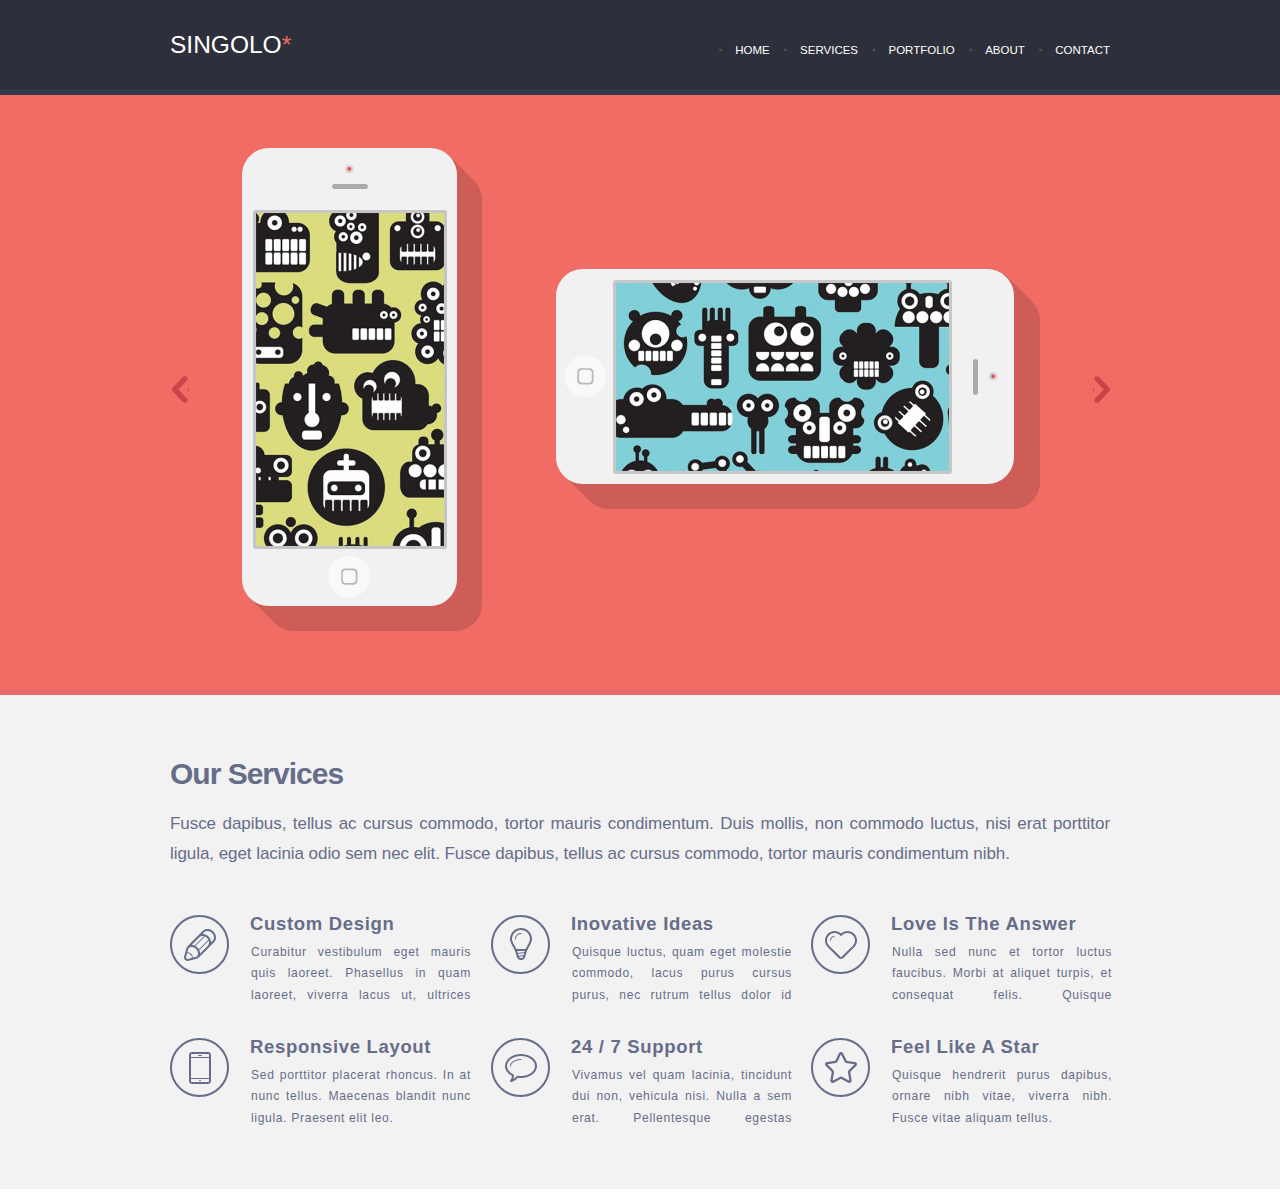
==== index.html @ 04e78c2d "add index.html" ====
<!DOCTYPE html>
<html lang="en">
	<head>
		<meta charset="utf-8">
		<link rel="stylesheet" href="singolo1.css">
    <title>Singolo</title>
	</head>
	<body>

		<header class="header">
			<div class="container header__container">
				<div class="logo">
					<h1 class="logo__text">SINGOLO<span class="logo__symbol">*</span></h1>
				</div>
				<nav>
					<ul class="nav">
						<li class="nav__item"><a href="#" class="nav__link">HOME</a></li>
						<li class="nav__item"><a href="#" class="nav__link">SERVICES</a></li>
						<li class="nav__item"><a href="#" class="nav__link">PORTFOLIO</a></li>
						<li class="nav__item"><a href="#" class="nav__link">ABOUT</a></li>
						<li class="nav__item"><a href="#" class="nav__link">CONTACT</a></li>
					</ul>
				</nav>
			</div>
			<div class="header__line line"></div>
		</header>
		
		<section class="slider">
			<div class="container slider__container">
				<button class="slider__btn slider__btn_left"></button>
				<img src="assets/images/iphone-vertical.png" class="slider__phone-vertical">
				<img src="assets/images/iphone-horizontal.png" class="slider__phone-horizontal">
				<button class="slider__btn slider__btn_right"></button>
			</div>
			<div class="slider__line line"></div>
		</section>

		<section class="services">
			<div class="container services__container">
				<h2>Our Services</h2>
				<p class="services__about">Fusce dapibus, tellus ac cursus commodo, tortor mauris condimentum. Duis mollis, non commodo luctus, nisi erat porttitor ligula, eget lacinia odio sem nec elit. Fusce dapibus, tellus ac cursus commodo, tortor mauris condimentum nibh.</p>
				<div class="service__container">
					<div class="service__item">
						<img src="assets/images/pen.png" class="services__image">
						<div>
							<h3>Custom Design</h3>
							<p>Curabitur vestibulum eget mauris quis laoreet. Phasellus in quam laoreet, viverra lacus ut, ultrices velit.</p>
						</div>
					</div>
					<div class="service__item">
						<img src="assets/images/bulb.png" class="services__image">
						<div>
							<h3>Inovative Ideas</h3>
							<p>Quisque luctus, quam eget molestie com­modo, lacus purus cursus purus, nec rutrum tellus dolor id lorem.</p>
						</div>
				  </div>
					<div class="service__item">
						<img src="assets/images/heart.png" class="services__image">
						<div>
							<h3>Love Is The Answer</h3>
							<p>Nulla sed nunc et tortor luctus faucibus. Morbi at aliquet turpis, et consequat felis. Quisque condimentum.</p>
						</div>
					</div>
					<div class="service__item">
						<img src="assets/images/phone.png" class="services__image">
						<div>
							<h3>Responsive Layout</h3>
							<p>Sed porttitor placerat rhoncus. In at nunc tellus. Maecenas blandit nunc ligula. Prae­sent elit leo.</p>
						</div>
					</div>
					<div class="service__item">
						<img src="assets/images/bubble.png" class="services__image">
						<div>
							<h3>24 / 7 Support</h3>
							<p>Vivamus vel quam lacinia, tincidunt dui non, vehicula nisi. Nulla a sem erat. Pellen­tesque egestas venenatis lorem .</p>
						</div>
					</div>
					<div class="service__item">
						<img src="assets/images/star.png" class="services__image">
						<div>
							<h3>Feel Like A Star</h3>
							<p>Quisque hendrerit purus dapibus, ornare nibh vitae, viverra nibh. Fusce vitae aliquam tellus.</p>
						</div>
					</div>
				</div>
			</div>
			<div class="services__line line"></div>
		</section>

	</body>
</html>
---- singolo1.css ----
* {
	margin: 0;
	padding: 0;
}
body {
	font-family: "Lato-Light", sans-serif;
}
.header {
	background-color: rgb(45, 48, 58);
	display: block;
}
.header__container {
	display: flex;
	flex-direction: row;
	padding: 0 40px;
	justify-content: space-between;
	height: 89px;
}
.container {
	margin: 0 auto;
	width: 940px;
}
.logo__text {
	font-size: 24.5px;
	font-weight: 549.9;
	color: #ffffff;
	padding-top: 31px;
}
.logo__symbol {
	color: rgb(240, 108, 100);
}
.nav {
	display: block;
	margin-top: 40px;
	margin-left: -2px;
}
.nav__item {
	display: inline-block;
}
.nav__link {
	text-decoration: none;
	color: #fff;
	font-size: 11.5px;
	position: relative;
	padding-left: 26px;
}
.nav__link::after {
	content: ".";
	display: block;
	position: absolute;
	font-weight: bold;
	font-size: 17px;
	left: 9px;
	bottom: 0px;
	color: rgb(73, 78, 98);
}
.nav__link:hover {
	color: rgb(240, 108, 100);
}
.line {
	height: 6px;
	width: 100%;
}
.header__line {
	background-color: rgb(50, 55, 70);
}
.slider {
	background-color: rgb(240, 108, 100);	
	margin: 0 auto;
}
.slider__container {
	height: 594px;
}
.slider__btn {
	background-color: rgb(240, 108, 100);
	background-image: url(assets/images/chev.png);
	border: 0;
	cursor: pointer;
	width: 17px;
	height: 27px;
	position: relative;
	bottom: 228px;
	left: 2px;
}
.slider__btn:hover {
	opacity: 0.5;
}
.slider__btn_right {
	position:relative;
	left: 49px;
	transform: rotate(180deg);
}
.slider__phone-vertical {
	margin-top: 53px;
	margin-left: 50px;
}
.slider__phone-horizontal {
	margin-bottom: 122px;
	margin-left: 69px;
}
.slider__line {
	background-color: rgb(234, 103, 107);
}
.services {
	margin: 0 auto;
	background-color: rgb(242, 242, 242);
	color: rgb(102, 109, 137);
}
.services__container {
	height: 494px;
}
.services h2 {
	font-weight: 529px;
	font-size: 30px;
	letter-spacing: -1px;
	margin-bottom: 18px;
	padding-top: 62px;
}
.services__about {
	font-size: 17px;
	font-weight: 350px;
	letter-spacing: -0.06px;
	line-height: 30px;
	text-align: justify;
	margin-bottom: 45.5px;
}
.service__container {
  display: flex;
  flex-wrap: wrap;
  justify-content: space-between;
}
.service__item {
	width: 300px;
	height: 100px;
	display: flex;
	flex-direction: rows;
	padding-bottom: 23px;
}
.services__image {
	width: 60px;
	height: 59px;
	padding-right: 20px;
}
.service__item h3 {
	font-size: 18.5px;
	line-height: 18px;
	font-weight: 800.99;
	letter-spacing: 0.68px;
	font-stretch: semi-condensed;
	margin-bottom: 9px;
	margin-left: 1px;
}
.service__item p {
	font-size: 12.1px;
	line-height: 21.5px;
	width: 220px;
	height: 63px;
	overflow: hidden;
	text-align: justify;
	margin-left: 2px;
	overflow-block: hidden;
	letter-spacing: 0.67px;
	font-stretch: semi-condensed;
}
.services__line {
	background-color: #ffffff;
}
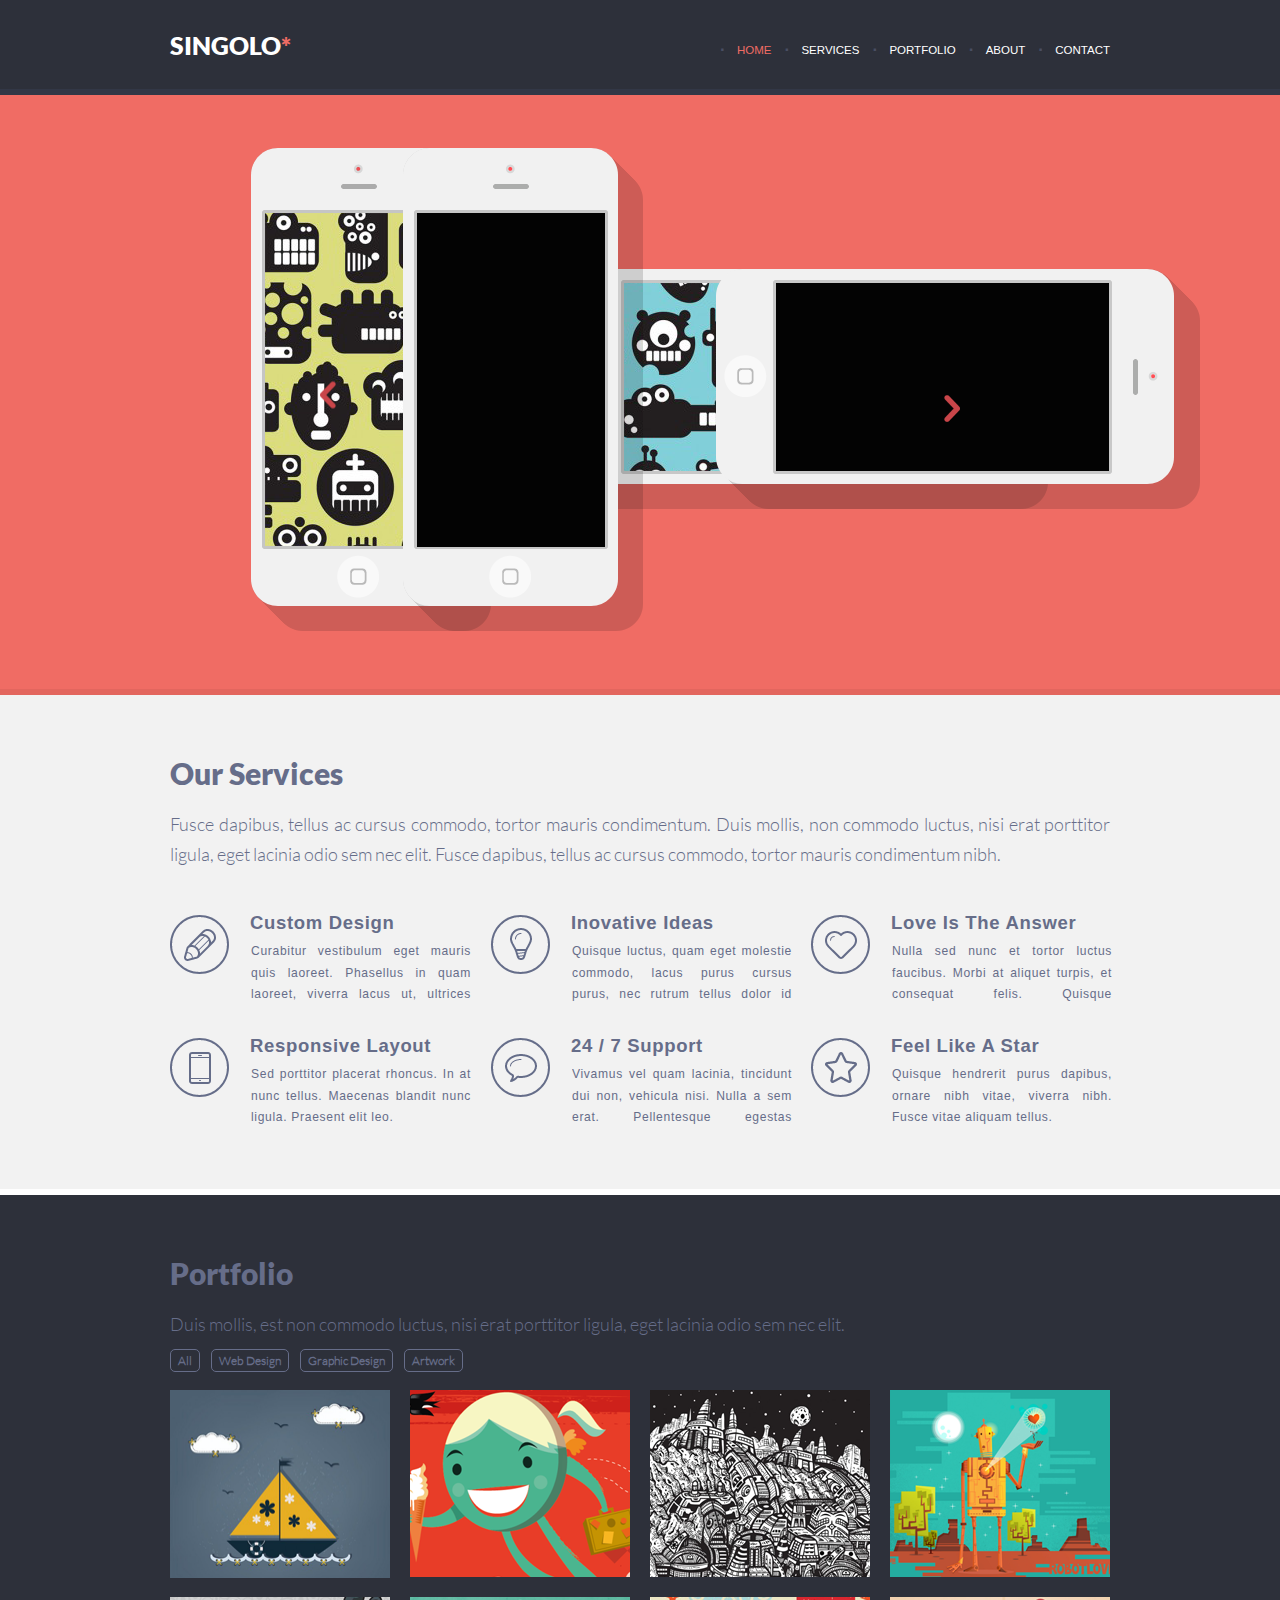
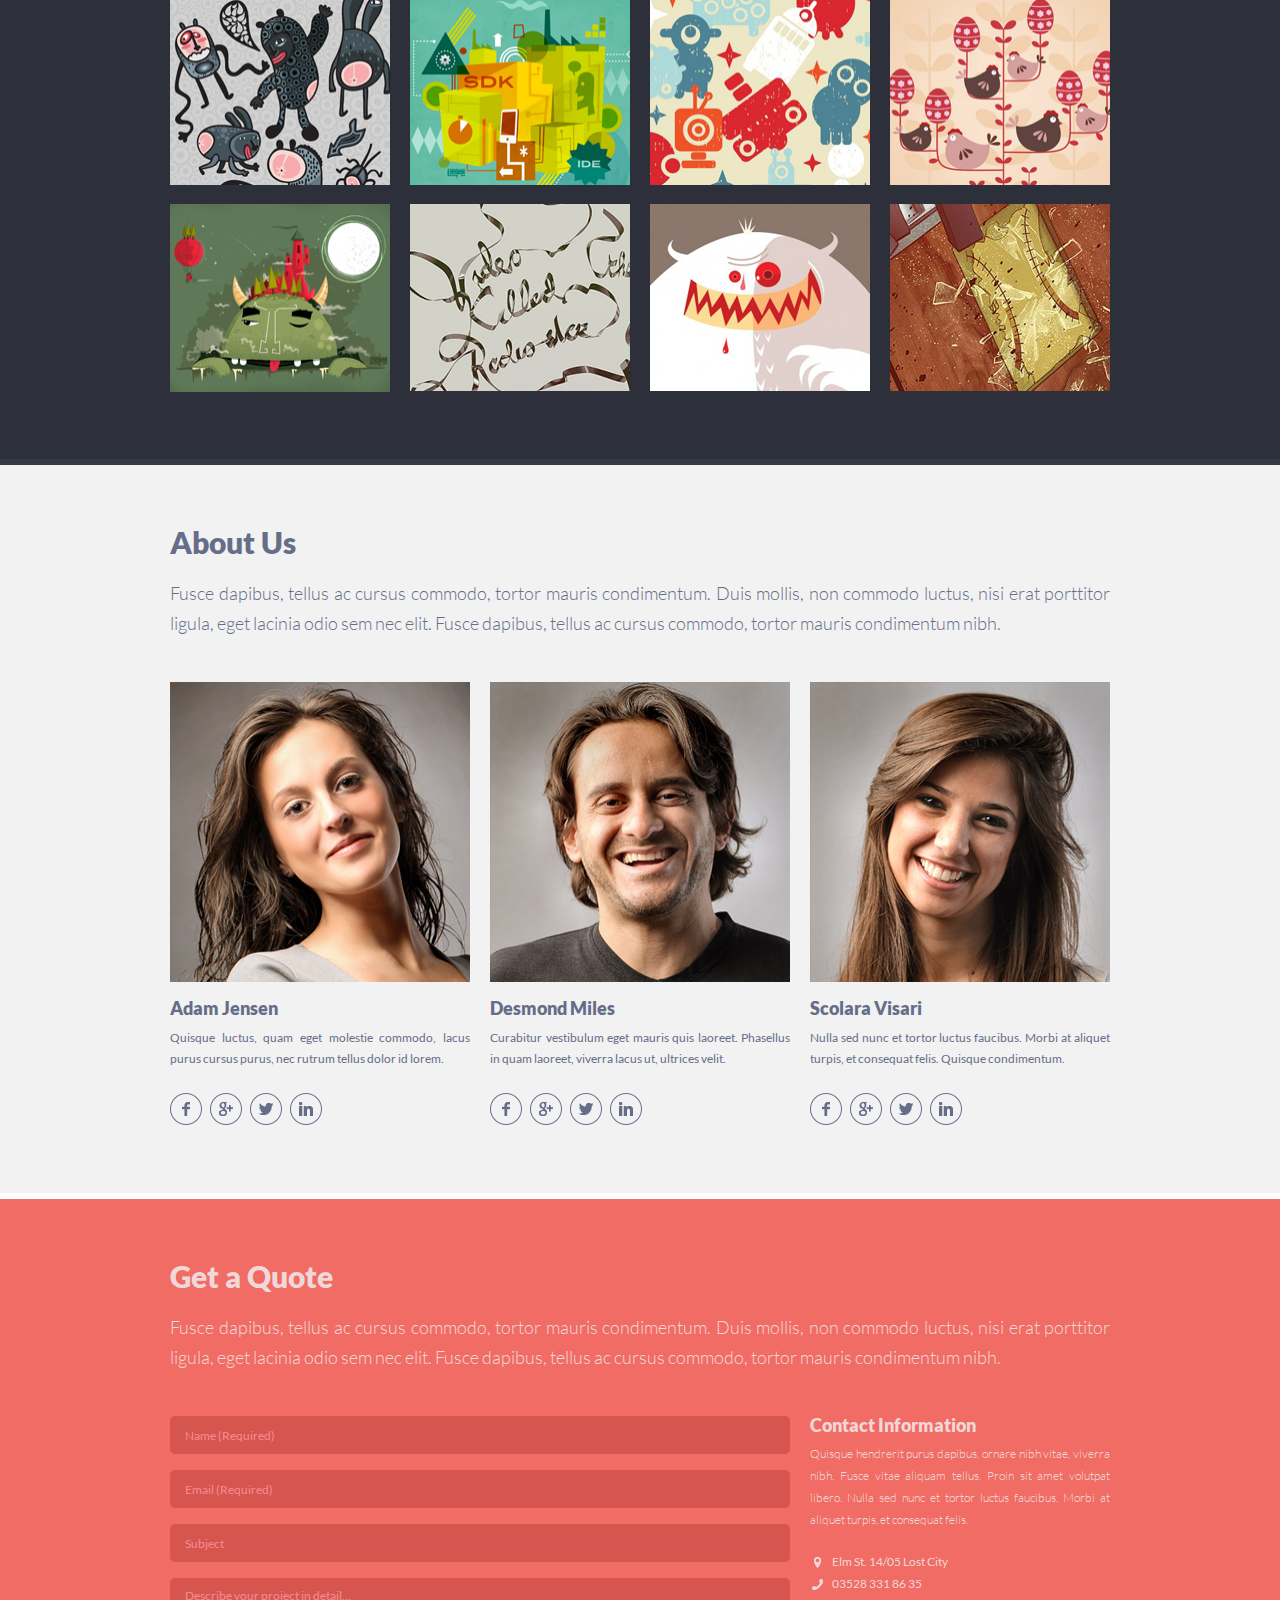
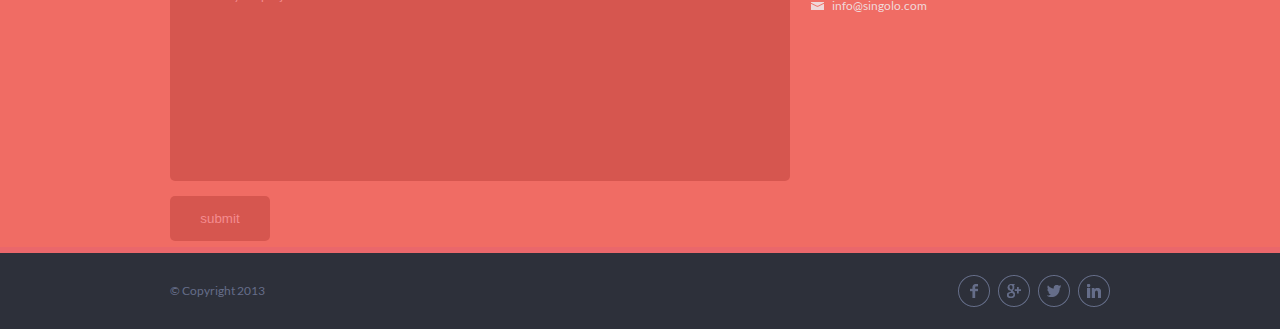
==== commit d033aa3b: "without refresh portfolio" ====
--- a/index.html
+++ b/index.html
@@ -2,11 +2,12 @@
 <html lang="en">
 	<head>
 		<meta charset="utf-8">
-		<link rel="stylesheet" href="singolo1.css">
-    <title>Singolo</title>
+		<link rel="stylesheet" href="index.css">
+
+		<title>Singolo</title>
 	</head>
-	<body>
-
+	<body id="body">
+		
 		<header class="header">
 			<div class="container header__container">
 				<div class="logo">
@@ -14,27 +15,40 @@
 				</div>
 				<nav>
 					<ul class="nav">
-						<li class="nav__item"><a href="#" class="nav__link">HOME</a></li>
-						<li class="nav__item"><a href="#" class="nav__link">SERVICES</a></li>
-						<li class="nav__item"><a href="#" class="nav__link">PORTFOLIO</a></li>
-						<li class="nav__item"><a href="#" class="nav__link">ABOUT</a></li>
-						<li class="nav__item"><a href="#" class="nav__link">CONTACT</a></li>
+						<li class="nav__item"><a href="#slider" class="nav__link">HOME</a></li>
+						<li class="nav__item"><a href="#services" class="nav__link">SERVICES</a></li>
+						<li class="nav__item"><a href="#portfolio" class="nav__link">PORTFOLIO</a></li>
+						<li class="nav__item"><a href="#about" class="nav__link">ABOUT</a></li>
+						<li class="nav__item"><a href="#get-a-quote" class="nav__link">CONTACT</a></li>
 					</ul>
 				</nav>
 			</div>
 			<div class="header__line line"></div>
 		</header>
-		
-		<section class="slider">
+
+    <a class="anchor" id="slider"></a>
+		<section class="slider" id="sldr">
 			<div class="container slider__container">
-				<button class="slider__btn slider__btn_left"></button>
-				<img src="assets/images/iphone-vertical.png" class="slider__phone-vertical">
-				<img src="assets/images/iphone-horizontal.png" class="slider__phone-horizontal">
-				<button class="slider__btn slider__btn_right"></button>
-			</div>
-			<div class="slider__line line"></div>
-		</section>
-
+				<div class="slider__wrapper" id="slider__wrapper">
+					<div class="slider__item">
+						<img src="assets/images/iphone-vertical.png" class="slider__phone-vertical">
+						<img src="assets/images/iphone-vertical_turn_off.png" class="slider__phone-vertical ver-phone__turn-off" id="slider__phone">
+						<img src="assets/images/iphone-horizontal.png" class="slider__phone-horizontal">
+						<img src="assets/images/iphone-horizontal_turn_off.png" class="slider__phone-horizontal hor-phone__turn-off" id="slider__phone">
+					</div>
+					<div class="slider__item" style="background: rgb(116, 169, 238)">
+						<img src="assets/images/dice_man.png" class="slider__dice">
+					</div>
+			  </div>
+				
+				<button class="slider__btn slider__btn_left" onclick="minusSlide()"></button>
+				<button class="slider__btn slider__btn_right" onclick="plusSlide()"></button>
+				
+			</div>
+			<div class="slider__line line" id="slider__line"></div>
+		</section>
+
+		<a class="anchor" id="services"></a>
 		<section class="services">
 			<div class="container services__container">
 				<h2>Our Services</h2>
@@ -87,5 +101,184 @@
 			<div class="services__line line"></div>
 		</section>
 
+		<a class="anchor" id="portfolio"></a>
+		<section class="portfolio">
+			<div class="container portfolio__container">
+			  <h2>Portfolio</h2>
+				<p>Duis mollis, est non commodo luctus, nisi erat porttitor ligula, eget lacinia odio sem nec elit.</p>	
+				<ul class="portfolio__tags__container">
+					<li><button class="tag__item effect">All</button></li>
+					<li><button class="tag__item effect">Web Design</button></li>
+					<li><button class="tag__item effect">Graphic Design</button></li>
+				  <li><button class="tag__item effect">Artwork</button></li>
+				</ul>
+				<ul class="portfolio__items__container">
+					<li class="portfolio__item"><img src="assets/images/ship.png" class="portfolio__image"></li>
+					<li class="portfolio__item"><img src="assets/images/girl.png" class="portfolio__image"></li>
+					<li class="portfolio__item"><img src="assets/images/city.png" class="portfolio__image"></li>
+					<li class="portfolio__item"><img src="assets/images/robot.png" class="portfolio__image"></li>
+
+					<li class="portfolio__item"><img src="assets/images/animals.png" class="portfolio__image"></li>
+					<li class="portfolio__item"><img src="assets/images/sdk.png" class="portfolio__image"></li>
+					<li class="portfolio__item"><img src="assets/images/toys.png" class="portfolio__image"></li>
+					<li class="portfolio__item"><img src="assets/images/birds.png" class="portfolio__image"></li>
+
+					<li class="portfolio__item"><img src="assets/images/monster1.png" class="portfolio__image"></li>
+					<li class="portfolio__item"><img src="assets/images/text.png" class="portfolio__image"></li>
+					<li class="portfolio__item"><img src="assets/images/monster2.png" class="portfolio__image"></li>
+					<li class="portfolio__item"><img src="assets/images/glass.png" class="portfolio__image"></li>
+				</ul>
+			</div>
+			<div class="portfolio__line line"></div>
+		</section>
+		
+		<a class="anchor" id="about"></a>
+		<section class="about">
+			<div class="container about__container">
+				<h2>About Us</h2>
+				<p>Fusce dapibus, tellus ac cursus commodo, tortor mauris condimentum. Duis mollis, non commodo luctus, nisi erat porttitor ligula, eget lacinia odio sem nec elit. Fusce dapibus, tellus ac cursus commodo, tortor mauris condimentum nibh.</p>	
+				<div class="about_items__container">
+					<div class="about_item">
+						<img src="assets/images/woman1.png" class="about_item__image">
+						<h3>Adam Jensen</h3>
+						<p>Quisque luctus, quam eget molestie commodo, lacus purus cursus purus, nec rutrum tellus dolor id lorem.</p>
+						<div class="about_social__container">
+							<ul>
+								<li>
+									<a href="#"><img src="assets/images/facebook.png" class="about_social effect"></a>
+								</li>
+								<li>
+									<a href="#"><img src="assets/images/google+.png" class="about_social effect"></a>
+								</li>
+								<li>
+									<a href="#"><img src="assets/images/twitter.png" class="about_social effect"></a>
+								</li>
+								<li>
+									<a href="#"><img src="assets/images/linkedin.png" class="about_social effect"></a>
+								</li>
+							</ul>
+						</div>
+					</div>
+					<div class="about_item">
+						<img src="assets/images/man.png" class="about_item__image">
+						<h3>Desmond Miles</h3>
+						<p>Curabitur vestibulum eget mauris quis laoreet. Phasellus in quam laoreet, viverra lacus ut, ultrices velit.</p>
+						<div class="about_social__container">
+							<ul>
+								<li>
+									<a href="#"><img src="assets/images/facebook.png" class="about_social effect"></a>
+								</li>
+								<li>
+									<a href="#"><img src="assets/images/google+.png" class="about_social effect"></a>
+								</li>
+								<li>
+									<a href="#"><img src="assets/images/twitter.png" class="about_social effect"></a>
+								</li>
+								<li>
+									<a href="#"><img src="assets/images/linkedin.png" class="about_social effect"></a>
+								</li>
+							</ul>
+						</div>
+					</div>
+					<div class="about_item">
+						<img src="assets/images/woman2.png" class="about_item__image">
+						<h3>Scolara Visari</h3>
+						<p>Nulla sed nunc et tortor luctus faucibus. Morbi at aliquet turpis, et consequat felis. Quisque condimentum.</p>
+						<div class="about_social__container">
+							<ul>
+								<li>
+									<a href="#"><img src="assets/images/facebook.png" class="about_social effect"></a>
+								</li>
+								<li>
+									<a href="#"><img src="assets/images/google+.png" class="about_social effect"></a>
+								</li>
+								<li>
+									<a href="#"><img src="assets/images/twitter.png" class="about_social effect"></a>
+								</li>
+								<li>
+									<a href="#"><img src="assets/images/linkedin.png" class="about_social effect"></a>
+								</li>
+							</ul>
+						</div>
+					</div>
+				</div>
+			</div>
+			<div class="about__line line"></div>
+		</section>
+
+		<a class="anchor" id="get-a-quote"></a>
+		<section class="get-a-quote">
+			<div class="get-a-quote__container container">
+				<h2>Get a Quote</h2>
+				<p>
+					Fusce dapibus, tellus ac cursus commodo, tortor mauris condimentum. Duis mollis, non commodo luctus, nisi erat porttitor ligula, eget lacinia odio sem nec elit. Fusce dapibus, tellus ac cursus commodo, tortor mauris condimentum nibh.
+				</p>
+				<div class="get-a-quote__form-container">
+
+					<form class="get-a-quote__form" id="form">
+						<input type="text" class="form__element" placeholder="Name (Required)" required>
+						<input type="email" class="form__element" placeholder="Email (Required)" required>
+						<input type="text" class="form__element" placeholder="Subject">
+						<textarea class="form__element" placeholder="Describe your project in detail..."></textarea>
+						<button data-trigger class="submit" id="submit">submit</button>
+					</form>
+					
+					<div id="myModal" class="modal">
+						<div class="modal__content">
+							<div class="modal__header">
+								<h3 class="modal__header__text">The letter was sent</h3>
+							</div>
+							<div class="modal__body">
+								<p class="modal__body__text" id="subject"></p>
+								<p class="modal__body__text" id="description"></p>
+							</div>
+							<div class="modal__close"><button class="modal__close__btn">Ок</button></div>
+						</div>
+					</div>
+
+					<div class="get-a-quote__contact-info">
+						<h3>Contact Information</h3>
+						<p>
+							Quisque hendrerit purus dapibus, ornare nibh vitae, viver­ra nibh. Fusce vitae aliquam tellus. Proin sit amet volutpat libero. Nulla sed nunc et tortor luctus faucibus. Morbi at aliquet turpis, et consequat felis.
+						</p>
+						<div class="get-a-quote__contact-details">
+							<div class="get-a-quote__contact-details__item">
+								<div class="get-a-quote__contact-details__item__img">
+								  <img src="assets/images/location.png">
+							  </div>
+								<a href="#">Elm St. 14/05 Lost City</a>
+							</div>	
+							<div class="get-a-quote__contact-details__item">
+								<div class="get-a-quote__contact-details__item__img">
+								  <img src="assets/images/phone_quote.png">
+							  </div>
+								<a href="tel:+035283318635">03528 331 86 35</a> 
+							</div>
+							<div class="get-a-quote__contact-details__item">
+								<div class="get-a-quote__contact-details__item__img">
+								  <img src="assets/images/mail.png">
+							  </div>
+								<a href="mailto: info@singolo.com">info@singolo.com</a>
+							</div>
+						</div>
+					</div>
+
+				</div>
+			</div>
+			<div class="get-a-quote__line line"></div>
+		</section>
+
+		<footer class="footer">
+			<div class="footer__container container">
+				<div class="footer__copyright">© Copyright 2013</div>
+				<ul class="footer__socials">
+					<li><a class="effect"><img src="assets/images/facebook.png"></a></li>
+				  <li><a class="effect"><img src="assets/images/google+.png"></a></li>
+			    <li><a class="effect"><img src="assets/images/twitter.png"></a></li>
+	        <li><a class="effect"><img src="assets/images/linkedin.png"></a></li>
+				</ul>
+			</div>
+		</footer>
+		<script src="script.js"></script>
 	</body>
 </html>--- a/index.css
+++ b/index.css
@@ -0,0 +1,572 @@
+@font-face {
+  font-family: "Lato Black";
+  src: url("assets/Lato/Lato-Black.ttf") format("truetype");
+  font-style: normal;
+  font-weight: 900;
+}
+@font-face {
+  font-family: "Lato Regular";
+  src: url("assets/Lato/Lato-Regular.ttf") format("truetype");
+  font-style: normal;
+  font-weight: 200;
+}
+@font-face {
+  font-family: "Lato Light";
+  src: url("assets/Lato/Lato-Light.ttf") format("truetype");
+  font-style: normal;
+  font-weight: 300;
+}
+* {
+	margin: 0;
+	padding: 0;
+}
+.anchor{
+	top: -95px;
+	display: block;
+  position: relative;
+}
+.header {
+	background-color: rgb(45, 48, 58);
+	display: block;
+	z-index: 999;
+	position: -webkit-sticky;
+  position: sticky;
+  top: 0;
+}
+.header__container {
+	display: flex;
+	flex-direction: row;
+	padding: 0 40px;
+	justify-content: space-between;
+	height: 89px;
+}
+.container {
+	margin: 0 auto;
+	width: 940px;
+}
+.logo__text {
+	font-family: "Lato Black";
+	font-size: 24.5px;
+	font-weight: 200;
+	color: #ffffff;
+	padding-top: 31px;
+}
+.logo__symbol {
+	color: rgb(240, 108, 100);
+}
+.nav {
+	display: block;
+	margin-top: 40px;
+	margin-left: -2px;
+}
+.nav__item {
+	display: inline-block;
+}
+.nav__link {
+	font-family: "Lato-Light", sans-serif;
+	text-decoration: none;
+	color: #fff;
+	font-size: 11.5px;
+	position: relative;
+	padding-left: 26px;
+}
+.nav__link::after {
+	content: ".";
+	display: block;
+	position: absolute;
+	font-weight: bold;
+	font-size: 17px;
+	left: 9px;
+	bottom: 0px;
+	color: rgb(73, 78, 98);
+}
+.nav__item:first-child .nav__link{
+	color: rgb(240, 108, 100);
+}
+.nav__link:hover {
+	color: rgb(240, 108, 100);
+}
+.line {
+	height: 6px;
+	width: 100%;
+}
+.header__line {
+	background-color: rgb(50, 55, 70);
+}
+.slider {
+	background-color: rgb(240, 108, 100);
+	position: relative;
+  overflow: hidden;
+	margin: 0 auto;
+}
+.slider__wrapper {
+	display: flex;
+	transition: transform 0.6s ease;
+	min-height: 594px;
+}
+.slider__item {
+	flex: 0 0 100%;
+  max-width: 100%;
+}
+.slider .slider__item {
+	-webkit-animation-name: fade;
+	-webkit-animation-duration: 1s;
+	animation-name: fade;
+	animation-duration: 1s;
+}
+@-webkit-keyframes fade {
+	from {
+			opacity: .2
+	}
+	to {
+			opacity: 1
+	}
+}
+@keyframes fade {
+	from {
+			opacity: .2
+	}
+	to {
+			opacity: 1
+	}
+}
+.slider__btn {
+	position: absolute;
+  top: 50%;
+  display: flex;
+  align-items: center;
+  justify-content: center;
+  text-align: center;
+  transform: translateY(-50%);
+	background-color: transparent;
+	background-image: url(assets/images/chev.png);
+	border: 0;
+	cursor: pointer;
+	width: 16px;
+	height: 27px;
+}
+.slider__btn:hover {
+	opacity: 0.5;
+}
+.slider__btn_left {
+	left: 320px;
+}
+.slider__btn_right {
+	right: 320px;
+	transform: rotate(180deg);
+}
+.slider__phone-vertical {
+	position: relative;
+	margin-top: 53px;
+	margin-left: 80px;
+}
+.slider__phone-horizontal {
+	margin-bottom: 122px;
+	margin-left: 69px;
+}
+.ver-phone__turn-off{
+	position:absolute;
+	top: 0px;
+	left: 322px;
+}
+.hor-phone__turn-off{
+	position:absolute;
+	top: 174px;
+	left: 647px;
+}
+.slider__dice{
+	width:250px;
+	height:500px;
+	margin-top: 20px;
+	margin-left: 370px;
+}
+.view{
+	opacity: 0;
+}
+.slider__line {
+	background-color: rgb(234, 103, 107);
+}
+.services {
+	margin: 0 auto;
+	background-color: rgb(242, 242, 242);
+	color: rgb(102, 109, 137);
+}
+.services__container {
+	height: 494px;
+}
+.services h2 {
+	font-family: "Lato Black";
+	font-weight: 900px;
+	font-size: 30px;
+	margin-bottom: 18px;
+	padding-top: 60px;
+}
+.services__about {
+	font-family: "Lato Light";
+	font-size: 18px;
+	line-height: 30px;
+	text-align: justify;
+	margin-bottom: 45px;
+}
+.service__container {
+  display: flex;
+  flex-wrap: wrap;
+  justify-content: space-between;
+}
+.service__item {
+	width: 300px;
+	height: 100px;
+	display: flex;
+	flex-direction: row;
+	padding-bottom: 23px;
+}
+.services__image {
+	margin-top: 1px;
+	width: 60px;
+	height: 59px;
+	padding-right: 20px;
+}
+.service__item h3 {
+	font-family: "Lato-Light", sans-serif;
+	font-size: 18.5px;
+	line-height: 18px;
+	font-weight: 800.99;
+	letter-spacing: 0.68px;
+	font-stretch: semi-condensed;
+	margin-bottom: 9px;
+	margin-left: 1px;
+}
+.service__item p {
+	font-family: "Lato-Light", sans-serif;
+	font-size: 12.1px;
+	line-height: 21.5px;
+	width: 220px;
+	height: 63px;
+	overflow: hidden;
+	text-align: justify;
+	margin-left: 2px;
+	overflow-block: hidden;
+	letter-spacing: 0.67px;
+	font-stretch: semi-condensed;
+}
+.services__line {
+	background-color: #ffffff;
+}
+.portfolio {
+	background-color: rgb(45, 48, 58);
+	color: rgb(102, 109, 137);	
+	margin: 0 auto;
+}
+.portfolio__container {
+	height: 864px;
+}
+.portfolio__container h2 {
+	font-family: "Lato Black";
+	font-size: 30px;
+	padding-top: 60px;
+  margin-bottom: 22px;
+}
+.portfolio__container p {
+	font-family: "Lato Light";
+	font-size: 18px;
+	margin-bottom: 14px;
+}
+.portfolio__tags__container{
+	list-style: none;
+  display: flex;
+	flex-direction: row;
+	flex-wrap: wrap;
+}
+.tag__item {
+	font-family: "Lato Light";
+	font-weight: 600;
+	font-size: 12px;
+  border: 1px solid rgb(102, 109, 137);
+	color: rgb(102, 109, 137);
+	padding: 3px 7px;
+  border-radius: 5px;
+  background-color: rgb(45, 48, 58);
+  cursor: pointer;
+	margin-right: 11px;
+	margin-bottom: 18px;
+}
+.effect:hover {
+	opacity: 0.5;
+}
+.portfolio__items__container {
+	list-style: none;
+  display: flex;
+	flex-direction: row;
+	flex-wrap: wrap;
+}
+.portfolio__item:not(:nth-child(n + 8)) {
+	margin-bottom: 15px;
+}
+.portfolio__item:not(:nth-child(4n)) {
+	margin-right: 20px;
+}
+.portfolio__image {
+	width: 220px;
+	height: 188px;
+}
+.portfolio__line {
+	background-color: rgb(50, 55, 70);
+}
+.about {
+	margin: 0 auto;
+	background-color: rgb(242, 242, 242);
+	color: rgb(102, 109, 137);
+}
+.about__container {
+	height: 728px;
+}
+.about__container h2 {
+	font-family: "Lato Black";
+	font-size: 30px;
+  font-weight: 800;
+  color: rgb(102, 109, 137);
+	padding-top: 59px;
+  margin-bottom: 18px;
+}
+.about__container p {
+	font-family: "Lato Light";
+	font-size: 18px;
+	line-height: 30px;
+	margin-bottom: 44px;
+	text-align: justify;
+}
+.about_items__container {
+	display: flex;
+  flex-direction: row;
+}
+.about_item:not(:last-child) {
+	margin-right: 20px;
+}
+.about_item__image {
+	width: 300px;
+	height: 300px;
+}
+.about_item h3 {
+	font-family: "Lato Black";
+	margin-top: 11px;
+	font-size: 18px;
+	white-space: nowrap;
+  margin-bottom: 8px;
+}
+.about_item p {
+	font-family: "Lato Regular";
+	font-size: 12px;
+	max-width: 300px;
+  line-height: 21px;
+  margin-bottom: 24px;
+  text-align: justify;
+}
+.about_social__container ul {
+	list-style: none;
+	display: flex;
+	flex-direction: row;
+}
+.about_social {
+	margin-right: 8px;
+}
+.about__line {
+	background-color: rgb(255, 255, 255);
+}
+.get-a-quote {
+	background-color: #f06c64;
+	color: #f0d8d9;	
+	margin: 0 auto;
+}
+.get-a-quote__container {
+	min-height: 648px;
+}
+.get-a-quote__container h2 {
+	font-family: "Lato Black";
+	font-size: 30px;
+  font-weight: 800;
+	padding-top: 59px;
+  margin-bottom: 18px;
+}
+.get-a-quote__container p {
+	font-family: "Lato Light";
+	font-size: 18px;
+	line-height: 30px;
+	margin-bottom: 44px;
+	text-align: justify;
+}
+.get-a-quote__form-container {
+	display: flex;
+	flex-direction: row;
+}
+.get-a-quote__form {
+	display: flex;
+  flex-direction: column;
+  width: 620px;
+  height: 428px;
+}
+.get-a-quote__form input, textarea {
+	padding: 15px;
+	border-radius: 5px;
+	background-color: #d6564f;
+	border: none;
+}
+.get-a-quote__form input::placeholder, textarea::placeholder {
+	font-size: 12px;
+	font-family: "Lato Regular";
+	color:#f48c8f;
+}
+.get-a-quote__form input {
+	height: 8px;
+	margin-bottom: 16px;
+}
+.get-a-quote__form textarea {
+	min-height: 178px;
+	padding-top: 10px;
+	resize: none;
+}
+.get-a-quote__form .submit {
+	color: #f48c8f;
+	background-color: #d6564f;
+	font-weight: 500;
+	width: 100px;
+	height: 45px;
+	padding: 10px;
+	margin-top: 15px;
+	cursor: pointer;
+	text-align: center;
+	border-radius: 5px;
+	border: none;
+}
+.modal {
+	display: none;
+	position: fixed;
+	z-index: 1;
+	left: 0;
+	top: 0;
+	width: 100%;
+	height: 100%;
+	overflow: auto; 
+	background-color: rgba(0,0,0,0.4); 
+	-webkit-animation-name: fadeIn;
+	-webkit-animation-duration: 0.4s;
+	animation-name: fadeIn;
+	animation-duration: 0.4s;
+}
+.modal__content {
+	position: fixed;
+	bottom: 35%;
+	left: 35%;
+	background-color: #f48c8f;
+	width: 400px;
+}
+.modal__header {
+	height: 70px;
+	text-align: center;
+	background-color: #d6564f;
+	color: white;
+}
+.modal__header__text{
+	font-family: "Lato Black";
+	padding-top: 20px;
+	font-size: 22px;
+	text-align: center;
+}
+.modal__body__text {
+	margin-left: 20px;
+	width: 340px;
+	word-break: break-all;
+}
+.modal__close__btn {
+	margin-bottom: 20px;
+	width: 50px;
+	height: 30px;
+  background-color: #d6564f;
+  border: 1px solid #aa2e28;
+  border-radius: 3px;
+}
+.modal__close {
+	text-align: center;
+}
+@-webkit-keyframes fadeIn {
+	from {opacity: 0} 
+	to {opacity: 1}
+}
+@keyframes fadeIn {
+	from {opacity: 0} 
+	to {opacity: 1}
+}
+.get-a-quote__contact-info {
+	width: 300px;
+	height: 195px;
+	margin-left: 20px;
+	color: #f0d8d9;
+}
+.get-a-quote__contact-info h3 {
+	font-family: "Lato Black";
+	margin-top:-2px;
+	font-weight: 500;
+	font-size: 18px;
+	margin-bottom: 7px;
+}
+.get-a-quote__contact-info p {
+	font-family: "Lato Light";
+	font-size: 12px;
+	line-height: 22px;
+	margin-bottom: 19px;
+}
+.get-a-quote__contact-details {
+	margin-top: 26px;
+}
+.get-a-quote__contact-details__item {
+	display: flex;
+	flex-direction: row;
+	font-size: 12px;
+	vertical-align: middle;
+}
+.get-a-quote__contact-details__item__img {
+	font-family: "Lato Light";
+	font-size: 12px;
+	margin-bottom: 11px;
+	line-height: 9px;
+	margin-right: 7px;
+	width: 15px;
+	text-align: center;
+}
+.get-a-quote__contact-details a {
+	font-family: "Lato Regular";
+  color:#f0d8d9;
+	text-decoration: none;
+	line-height: 9px;
+}
+.get-a-quote__line {
+	background-color: #ea676b;
+}
+.footer {
+	background-color: #2d303a;
+	color: #656d89;	
+	margin: 0 auto;
+}
+.footer__container {
+	min-height: 76px;
+	font-size: 12px;
+  display: flex;
+  flex-direction: row;
+	justify-content: space-between;
+}
+.footer__copyright {
+	padding-top: 30px;
+	font-family: "Lato Regular";
+}
+.footer__socials {
+	padding-top: 22px;
+	list-style: none;
+  display: flex;
+	flex-direction: row;
+	flex-wrap: wrap;
+}
+.footer__socials img {
+	margin-left: 8px;
+}
+.effect:hover {
+	opacity: 0.5;
+}
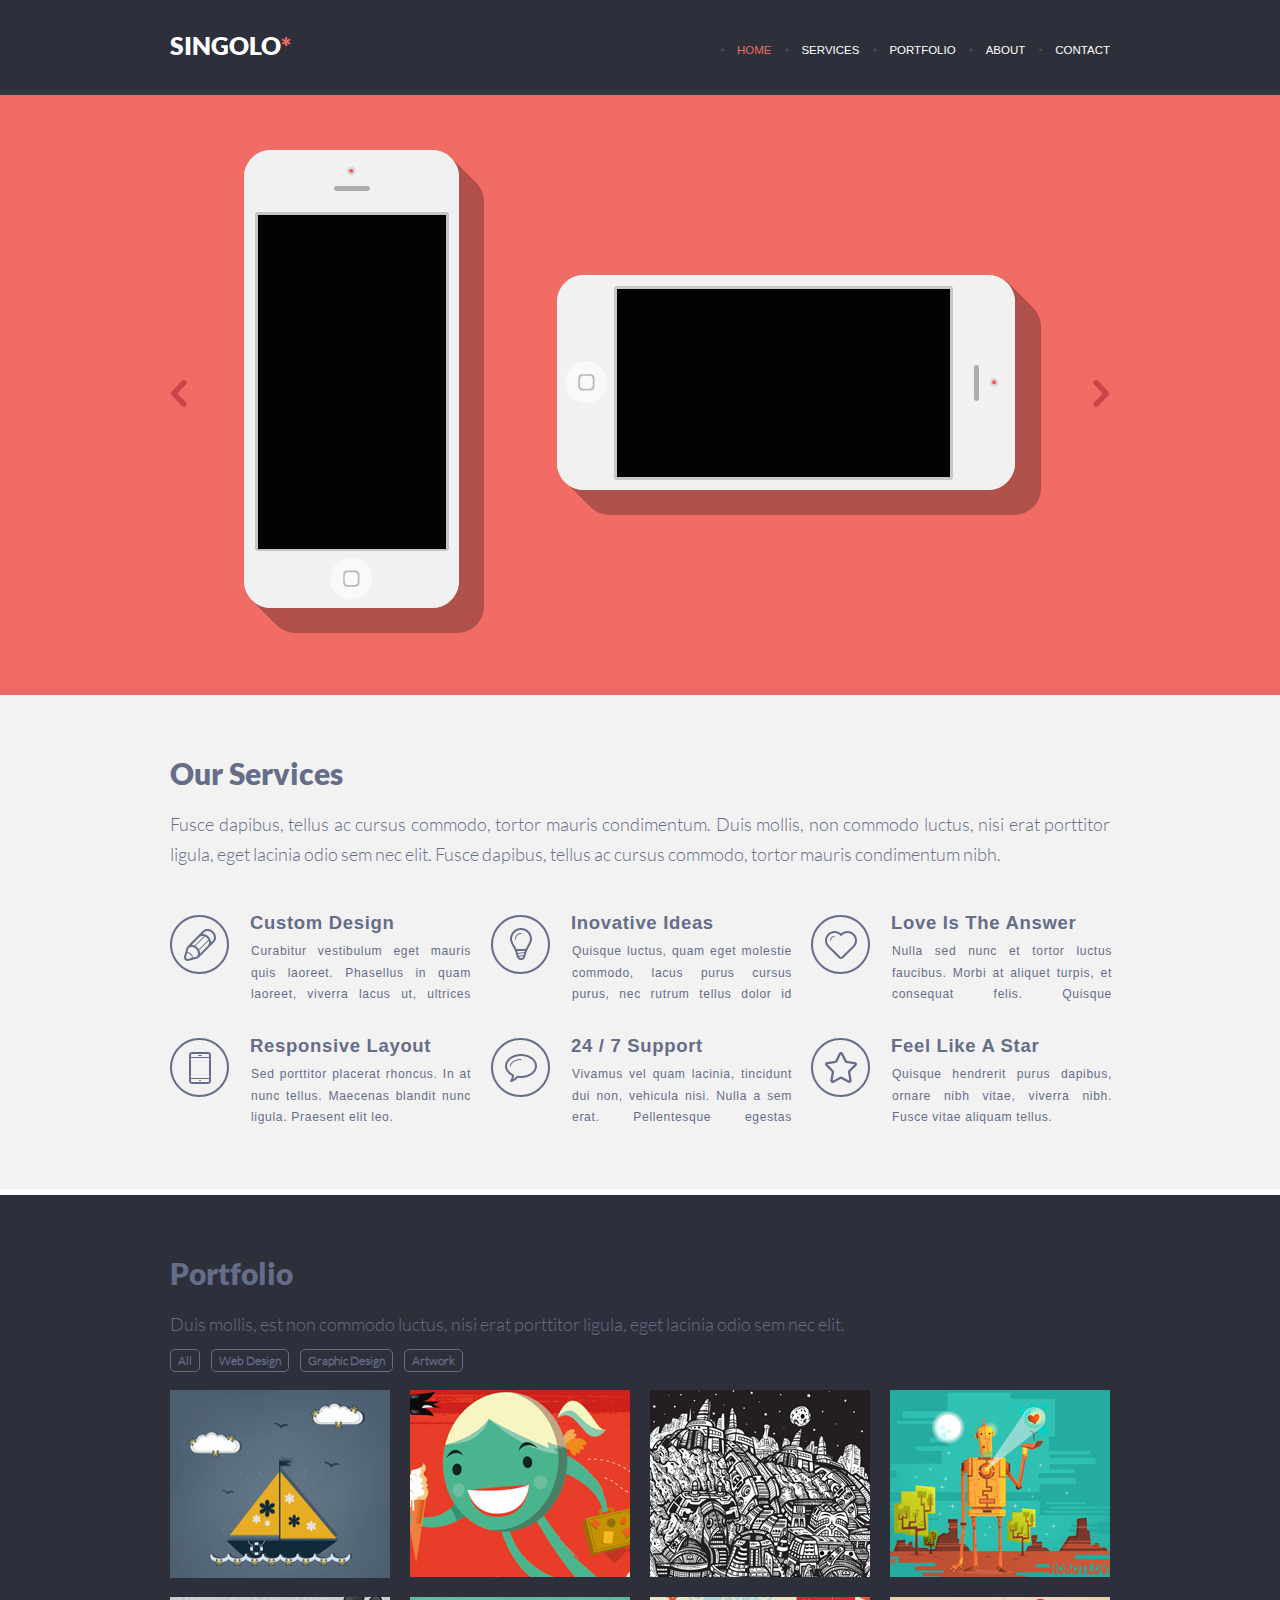
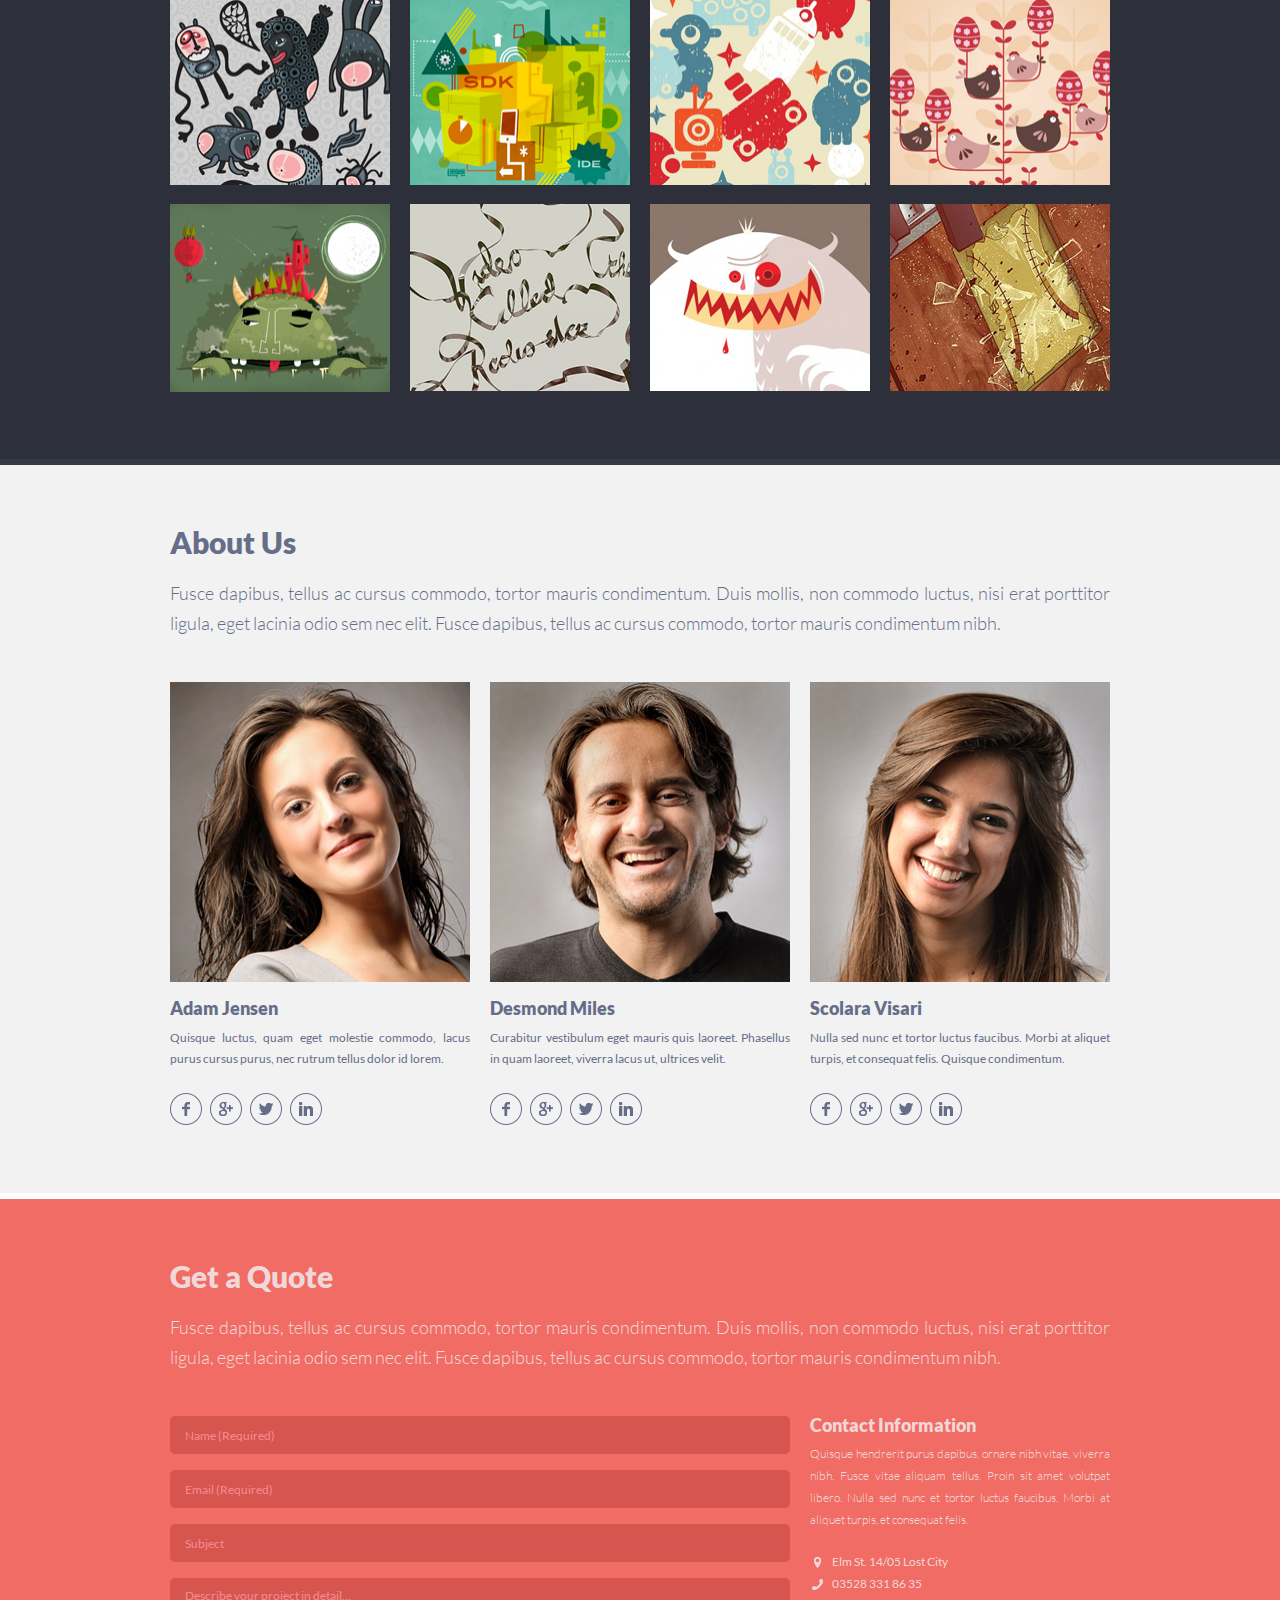
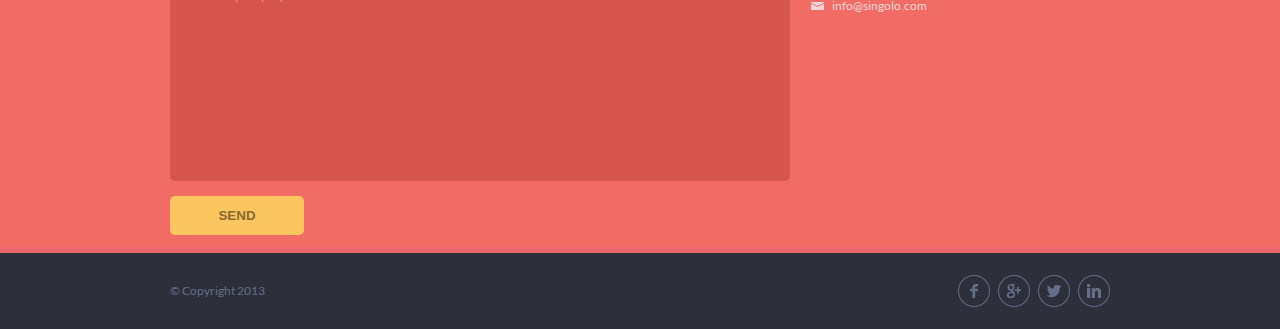
==== commit c285ec8e: "responsive" ====
--- a/index.html
+++ b/index.html
@@ -3,17 +3,34 @@
 	<head>
 		<meta charset="utf-8">
 		<link rel="stylesheet" href="index.css">
-
+		<link rel="icon" href="assets/images/faviconka.ico" type="image/x-icon"/>
 		<title>Singolo</title>
+		
 	</head>
 	<body id="body">
 		
 		<header class="header">
 			<div class="container header__container">
+				
+				<nav class="burger-menu">
+					<div id="contain">
+						<div class="bar1"></div>
+						<div class="bar2"></div>
+						<div class="bar3"></div>
+					</div>
+					<ul id="nav">
+						<li><a href="#slider" class="burger__nav__link">HOME</a></li>
+						<li><a href="#services" class="burger__nav__link">SERVICES</a></li>
+						<li><a href="#portfolio" class="burger__nav__link">PORTFOLIO</a></li>
+						<li><a href="#about" class="burger__nav__link">ABOUT</a></li>
+						<li><a href="#get-a-quote" class="burger__nav__link">CONTACT</a></li>
+					</ul>
+				</nav>
+
 				<div class="logo">
 					<h1 class="logo__text">SINGOLO<span class="logo__symbol">*</span></h1>
 				</div>
-				<nav>
+				<nav class="nav__container">
 					<ul class="nav">
 						<li class="nav__item"><a href="#slider" class="nav__link">HOME</a></li>
 						<li class="nav__item"><a href="#services" class="nav__link">SERVICES</a></li>
@@ -29,20 +46,31 @@
     <a class="anchor" id="slider"></a>
 		<section class="slider" id="sldr">
 			<div class="container slider__container">
+
 				<div class="slider__wrapper" id="slider__wrapper">
-					<div class="slider__item">
-						<img src="assets/images/iphone-vertical.png" class="slider__phone-vertical">
-						<img src="assets/images/iphone-vertical_turn_off.png" class="slider__phone-vertical ver-phone__turn-off" id="slider__phone">
-						<img src="assets/images/iphone-horizontal.png" class="slider__phone-horizontal">
-						<img src="assets/images/iphone-horizontal_turn_off.png" class="slider__phone-horizontal hor-phone__turn-off" id="slider__phone">
+					<div class="slider__item" style="background: rgb(240, 108, 100)">
+
+						<div class="slider__phone-vertical phone_left">
+							<img src="assets/images/iphone-vertical.png" class="slider__phone-vertical__image">
+						</div>
+						<div class="ver-phone__turn-off" id="ver-phone__turn-off">
+							<img src="assets/images/iphone-vertical_turn_off.png" class="slider__phone-vertical__image" id="slider__phone">
+						</div>
+					  <div class="slider__phone-horizontal phone_right">
+							<img src="assets/images/iphone-horizontal.png" class="slider__phone-horizontal__image">
+						</div>
+						<div class="hor-phone__turn-off" id="hor-phone__turn-off">
+							<img src="assets/images/iphone-horizontal_turn_off.png" class="slider__phone-horizontal__image" id="slider__phone">
+						</div>
+
 					</div>
 					<div class="slider__item" style="background: rgb(116, 169, 238)">
 						<img src="assets/images/dice_man.png" class="slider__dice">
 					</div>
 			  </div>
-				
-				<button class="slider__btn slider__btn_left" onclick="minusSlide()"></button>
-				<button class="slider__btn slider__btn_right" onclick="plusSlide()"></button>
+
+				<button class="slider__btn slider__btn_left" ></button>
+				<button class="slider__btn slider__btn_right" ></button>
 				
 			</div>
 			<div class="slider__line line" id="slider__line"></div>
@@ -53,50 +81,50 @@
 			<div class="container services__container">
 				<h2>Our Services</h2>
 				<p class="services__about">Fusce dapibus, tellus ac cursus commodo, tortor mauris condimentum. Duis mollis, non commodo luctus, nisi erat porttitor ligula, eget lacinia odio sem nec elit. Fusce dapibus, tellus ac cursus commodo, tortor mauris condimentum nibh.</p>
-				<div class="service__container">
-					<div class="service__item">
+				<ul class="service__container">
+					<li class="service__item">
 						<img src="assets/images/pen.png" class="services__image">
 						<div>
 							<h3>Custom Design</h3>
 							<p>Curabitur vestibulum eget mauris quis laoreet. Phasellus in quam laoreet, viverra lacus ut, ultrices velit.</p>
 						</div>
-					</div>
-					<div class="service__item">
+					</li>
+					<li class="service__item">
 						<img src="assets/images/bulb.png" class="services__image">
 						<div>
 							<h3>Inovative Ideas</h3>
 							<p>Quisque luctus, quam eget molestie com­modo, lacus purus cursus purus, nec rutrum tellus dolor id lorem.</p>
 						</div>
-				  </div>
-					<div class="service__item">
+				  </li>
+					<li class="service__item">
 						<img src="assets/images/heart.png" class="services__image">
 						<div>
 							<h3>Love Is The Answer</h3>
 							<p>Nulla sed nunc et tortor luctus faucibus. Morbi at aliquet turpis, et consequat felis. Quisque condimentum.</p>
 						</div>
-					</div>
-					<div class="service__item">
+					</li>
+					<li class="service__item">
 						<img src="assets/images/phone.png" class="services__image">
 						<div>
 							<h3>Responsive Layout</h3>
 							<p>Sed porttitor placerat rhoncus. In at nunc tellus. Maecenas blandit nunc ligula. Prae­sent elit leo.</p>
 						</div>
-					</div>
-					<div class="service__item">
+					</li>
+					<li class="service__item">
 						<img src="assets/images/bubble.png" class="services__image">
 						<div>
 							<h3>24 / 7 Support</h3>
 							<p>Vivamus vel quam lacinia, tincidunt dui non, vehicula nisi. Nulla a sem erat. Pellen­tesque egestas venenatis lorem .</p>
 						</div>
-					</div>
-					<div class="service__item">
+					</li>
+					<li class="service__item">
 						<img src="assets/images/star.png" class="services__image">
 						<div>
 							<h3>Feel Like A Star</h3>
 							<p>Quisque hendrerit purus dapibus, ornare nibh vitae, viverra nibh. Fusce vitae aliquam tellus.</p>
 						</div>
-					</div>
-				</div>
+					</li>
+				</ul>
 			</div>
 			<div class="services__line line"></div>
 		</section>
@@ -220,7 +248,7 @@
 						<input type="email" class="form__element" placeholder="Email (Required)" required>
 						<input type="text" class="form__element" placeholder="Subject">
 						<textarea class="form__element" placeholder="Describe your project in detail..."></textarea>
-						<button data-trigger class="submit" id="submit">submit</button>
+						<button data-trigger class="submit" id="submit">SEND</button>
 					</form>
 					
 					<div id="myModal" class="modal">
@@ -230,7 +258,7 @@
 							</div>
 							<div class="modal__body">
 								<p class="modal__body__text" id="subject"></p>
-								<p class="modal__body__text" id="description"></p>
+								<p class="modal__body__text scroll__descrp" id="description"></p>
 							</div>
 							<div class="modal__close"><button class="modal__close__btn">Ок</button></div>
 						</div>
--- a/index.css
+++ b/index.css
@@ -19,11 +19,6 @@
 * {
 	margin: 0;
 	padding: 0;
-}
-.anchor{
-	top: -95px;
-	display: block;
-  position: relative;
 }
 .header {
 	background-color: rgb(45, 48, 58);
@@ -32,17 +27,80 @@
 	position: -webkit-sticky;
   position: sticky;
   top: 0;
+	
 }
 .header__container {
 	display: flex;
 	flex-direction: row;
-	padding: 0 40px;
 	justify-content: space-between;
 	height: 89px;
+	
 }
 .container {
 	margin: 0 auto;
 	width: 940px;
+}
+.active {
+	color: rgb(240, 108, 100);
+}
+.pas {
+	color:white;
+}
+.burger-menu{
+	display: none;
+}
+#nav {
+  display: none;
+	height: 1000%;
+	width: 50%;
+	position: absolute;
+	padding: 30%;
+	top: 65px;
+	left:0px;
+  background: rgb(45, 48, 58); 
+  list-style-type: none;
+  padding-left: 0;
+  transition: linear 1s;
+	z-index: 200;
+}
+#nav.open {
+  transition: linear 1s;
+	display: block;
+}
+#nav li {
+	padding-left: 40%;
+}
+.burger__nav__link{
+  font-family: "Lato Regular";
+	font-weight: 400;
+	text-decoration: none;
+	color: #fff;
+	font-size: 14px;
+  padding: 10px;
+  display: block;
+}
+#contain {
+    display: inline-block;
+    cursor: pointer;
+    position: absolute;
+    left: 10px;
+    top: 10px;
+}
+.bar1, .bar2, .bar3 {
+    width: 35px;
+    height: 5px;
+    background-color: white;
+    margin: 6px 0;
+    transition: 0.2s;
+}
+.change .bar1 {
+  transform: rotate(90deg) translate(13px, 10px);
+}
+.change .bar2 {
+  transform: rotate(90deg) translate(2px, 0px);
+}
+.change .bar3 {
+  transform: rotate(90deg) translate(-9px, -10px) ;
 }
 .logo__text {
 	font-family: "Lato Black";
@@ -57,7 +115,6 @@
 .nav {
 	display: block;
 	margin-top: 40px;
-	margin-left: -2px;
 }
 .nav__item {
 	display: inline-block;
@@ -93,51 +150,101 @@
 .header__line {
 	background-color: rgb(50, 55, 70);
 }
+@media screen and (max-width: 1020px){
+	.container{
+		width: 768px;
+	}
+	.header__container {
+    width: 688px;
+    margin: 0 auto;
+    padding: 0 40px;
+  }
+	.nav {
+		margin-top: 38px;
+	}
+}
+@media screen and (max-width: 767px){
+	.container {
+		width: 375px;
+	}
+	.header__container {
+    margin: 0 auto;
+    padding: 0 10px;
+		height: 65px;
+  }
+	.burger-menu {
+		display: contents;
+	}
+	.logo__text {
+		font-size: 20px;
+		padding-top: 20px;
+	}
+	.logo {
+		margin: 0 auto;
+	}
+	.nav {
+		display: none;
+	}
+}
+@media screen and (max-width: 374px){
+	.container {
+		width: 320px;
+	}
+	.header__container {
+    margin: 0 auto;
+    padding: 0 10px;
+		height: 65px;
+  }
+	.burger-menu {
+		display: contents;
+	}
+	.logo__text {
+		font-size: 20px;
+	}
+	.logo {
+		margin: 0 auto;
+	}
+	.nav {
+		display: none;
+	}
+}
+.anchor {
+	top: -95px;
+	display: block;
+  position: relative;
+}
 .slider {
-	background-color: rgb(240, 108, 100);
+	background: rgb(240, 108, 100);
 	position: relative;
   overflow: hidden;
 	margin: 0 auto;
 }
+.slider__container {
+	overflow: hidden;
+	position: relative;
+}
 .slider__wrapper {
 	display: flex;
-	transition: transform 0.6s ease;
+	transition: transform 0.2s ease;
 	min-height: 594px;
 }
 .slider__item {
 	flex: 0 0 100%;
   max-width: 100%;
 }
-.slider .slider__item {
-	-webkit-animation-name: fade;
-	-webkit-animation-duration: 1s;
-	animation-name: fade;
-	animation-duration: 1s;
-}
-@-webkit-keyframes fade {
-	from {
-			opacity: .2
-	}
-	to {
-			opacity: 1
-	}
-}
-@keyframes fade {
-	from {
-			opacity: .2
-	}
-	to {
-			opacity: 1
-	}
+.slider__item .phone_left {
+	float:left;
+}
+.slider__item .phone_right {
+	float:right;
 }
 .slider__btn {
 	position: absolute;
-  top: 50%;
+  top: 48%;
   display: flex;
   align-items: center;
   justify-content: center;
   text-align: center;
-  transform: translateY(-50%);
 	background-color: transparent;
 	background-image: url(assets/images/chev.png);
 	border: 0;
@@ -149,30 +256,31 @@
 	opacity: 0.5;
 }
 .slider__btn_left {
-	left: 320px;
+	left: 1px;
 }
 .slider__btn_right {
-	right: 320px;
+	right: 1px;
 	transform: rotate(180deg);
 }
 .slider__phone-vertical {
-	position: relative;
-	margin-top: 53px;
-	margin-left: 80px;
+	margin-top: 55px;
+	margin-left: 73px;
 }
 .slider__phone-horizontal {
-	margin-bottom: 122px;
-	margin-left: 69px;
+	display:flex;
+	float:right;
+	margin-top: 180px;
+	margin-right: 69px;
 }
 .ver-phone__turn-off{
 	position:absolute;
-	top: 0px;
-	left: 322px;
+	margin-top: 55px;
+	margin-left: 73px;
 }
 .hor-phone__turn-off{
-	position:absolute;
-	top: 174px;
-	left: 647px;
+	float:right;
+	margin-top: -240px;
+	margin-right: 69px;
 }
 .slider__dice{
 	width:250px;
@@ -185,6 +293,144 @@
 }
 .slider__line {
 	background-color: rgb(234, 103, 107);
+}
+@media screen and (max-width: 1020px){
+	.slider {
+		height: 452px;
+	}
+	.slider__phone-vertical__image {
+		width: 182px;
+		height: 364px;
+	}
+	.slider__phone-vertical {
+		margin-top: 40px;
+		margin-left: 83px;
+	}
+	.ver-phone__turn-off {
+		margin-top: 40px;
+		margin-left: 83px;
+		width: 70px;
+		height: 100px;
+	}
+	.slider__phone-horizontal {
+		margin-top: 131px;
+		margin-right: 85px;
+	}
+	.slider__phone-horizontal__image {
+		width: 364px;
+		height: 182px;
+	}
+	.hor-phone__turn-off{
+		margin-top: -180px;
+		margin-right: 85px;
+	}
+	.slider__dice{
+		width: 250px;
+		height: 350px;
+		margin-top: 20px;
+		margin-left: 270px;
+	}
+	.slider__btn {
+		top: 36%;
+	}
+	.slider__btn_left {
+		left: 28px;
+	}
+	.slider__btn_right {
+		right: 28px;
+	}
+}
+@media screen and (max-width: 767px){
+	.slider {
+		height: 221px;
+	}
+	.slider__phone-vertical__image {
+		width: 90px;
+		height: 178px;
+	}
+	.slider__phone-vertical {
+		margin-top: 20px;
+		margin-left: 37px;
+	}
+	.ver-phone__turn-off {
+		margin-top: 20px;
+		margin-left: 37px;
+		width: 70px;
+		height: 100px;
+	}
+	.slider__phone-horizontal {
+		margin-top: 64px;
+		margin-right: 50px;
+	}
+	.slider__phone-horizontal__image {
+		width: 178px;
+		height: 90px;
+	}
+	.hor-phone__turn-off {
+		margin-top: -90px;
+		margin-right: 50px;
+	}
+	.slider__dice {
+		width: 180px;
+		height: 200px;
+		margin-top: 15px;
+		margin-left: 80px;
+	}
+	.slider__btn {
+		top: 16%;
+	}
+	.slider__btn_left {
+		left: 5px;
+	}
+	.slider__btn_right {
+		right: 25px;
+	}
+}
+@media screen and (max-width: 374px){
+	.slider {
+		height: 221px;
+	}
+	.slider__phone-vertical__image {
+		width:70px;
+		height:148px;
+	}
+	.slider__phone-vertical {
+		margin-top: 20px;
+		margin-left: 37px;
+	}
+	.ver-phone__turn-off {
+		margin-top: 20px;
+		margin-left: 37px;
+		width: 70px;
+		height: 100px;
+	}
+	.slider__phone-horizontal {
+		margin-top: 64px;
+		margin-right: 50px;
+	}
+	.slider__phone-horizontal__image {
+		width: 148px;
+		height: 70px;
+	}
+	.hor-phone__turn-off {
+		margin-top: -70px;
+		margin-right: 50px;
+	}
+	.slider__dice {
+		width:180px;
+		height:200px;
+		margin-top: 15px;
+		margin-left: 80px;
+	}
+	.slider__btn {
+		top: 16%;
+	}
+	.slider__btn_left {
+		left: 5px;
+	}
+	.slider__btn_right {
+		right: 25px;
+	}
 }
 .services {
 	margin: 0 auto;
@@ -252,6 +498,89 @@
 .services__line {
 	background-color: #ffffff;
 }
+@media screen and (max-width: 1020px){
+	.services__container{
+		height: 668px;
+	}
+	.services h2 {
+		padding-top: 40px;
+		padding-left: 40px;
+		margin-bottom: 16px;
+	}
+	.services__about {
+		margin-bottom: 45px;
+		padding-left: 40px;
+		padding-right: 57px;
+		margin-bottom: 38px;
+	}
+	.service__item {
+		padding-bottom: 45px;
+		margin-left: 40px;
+	}
+	.service__item:nth-child(2n){
+		margin-left: 0px;
+		margin-right: 75px;
+	}
+}
+@media screen and (max-width: 767px){
+	.services__container{
+		height: 1027px;
+	}
+	.services h2 {
+		padding-top: 26px;
+		padding-left: 30px;
+		margin-bottom: 16px;
+	}
+	.services__about {
+		text-align: left;
+		margin-bottom: 45px;
+		padding-left: 30px;
+		padding-right: 45px;
+		margin-bottom: 30px;
+	}
+	.service__item {
+		padding-bottom: 20px;
+		margin-left: 31px;
+	}
+	.service__item p {
+		line-height: 23px;
+	}
+	.service__item:nth-child(1n){
+		margin-left: 0px;
+		margin-right: 75px;
+	}
+}
+@media screen and (max-width: 374px){
+	.services__container{
+		height: 1127px;
+	}
+	.services h2 {
+		padding-top: 26px;
+		padding-left: 30px;
+		margin-bottom: 16px;
+	}
+	.services__about {
+		text-align: left;
+		margin-bottom: 45px;
+		padding-left: 30px;
+		padding-right: 45px;
+		margin-bottom: 30px;
+	}
+	.service__item {
+		padding-bottom: 30px;
+		margin-left: 31px;
+		padding-right: 30px;
+	}
+	.service__item p {
+		line-height: 23px;
+		width: 180px;
+	  height: 100px;
+	}
+	.service__item:nth-child(1n) {
+		margin-left: 20px;
+		margin-right: 75px;
+	}
+}
 .portfolio {
 	background-color: rgb(45, 48, 58);
 	color: rgb(102, 109, 137);	
@@ -271,7 +600,7 @@
 	font-size: 18px;
 	margin-bottom: 14px;
 }
-.portfolio__tags__container{
+.portfolio__tags__container {
 	list-style: none;
   display: flex;
 	flex-direction: row;
@@ -312,6 +641,101 @@
 .portfolio__line {
 	background-color: rgb(50, 55, 70);
 }
+@media (max-width: 1020px){
+	.portfolio__container{
+		height: 1098px;
+	}
+	.portfolio__container h2 {
+		padding-left: 40px;
+		margin-bottom: 21px;
+	}
+	.portfolio__container p {
+		font-size:17px;
+		font-size: 19px;
+		padding-left: 40px;
+		padding-right: 60px;
+		line-height: 1.5;
+	}
+	.portfolio__tags__container{
+		margin-left: 40px;
+		margin-bottom: 8px;
+	}
+	.portfolio__items__container{
+		margin-left: 40px;
+	}
+	.portfolio__item:not(:nth-child(n + 8)) {
+		margin-bottom: 15px;
+	}
+	.portfolio__item:not(:nth-child(3n)) {
+		margin-right: 20px;
+	}
+	.portfolio__image {
+		width: 216px;
+		height: 184px;
+	}
+}
+@media (max-width: 767px){
+	.portfolio__container{
+		height: 838px;
+	}
+	.portfolio__container h2 {
+		padding-left: 30px;
+		margin-bottom: 21px;
+		padding-top: 40px;
+	}
+	.portfolio__container p {
+		padding-left: 30px;
+		padding-right: 40px;
+		line-height: 1.7;
+	}
+	.portfolio__tags__container {
+		margin-left: 30px;
+		margin-bottom: 8px;
+	}
+	.portfolio__items__container {
+		margin-left: 30px;
+	}
+	.portfolio__image {
+		width: 137px;
+		height: 130px;
+	}
+	.portfolio__item:nth-child(n+9) {
+		display: none;
+	}
+}
+@media (max-width: 374px){
+	.portfolio__container {
+		height: 838px;
+	}
+	.portfolio__container h2 {
+		padding-left: 30px;
+		margin-bottom: 21px;
+		padding-top: 40px;
+	}
+	.portfolio__container p {
+		padding-left: 30px;
+		padding-right: 40px;
+		line-height: 1.7;
+	}
+	.portfolio__tags__container {
+		margin-left: 30px;
+		margin-bottom: 8px;
+	}
+	.tag__item {
+		padding: 2px 5px;
+		margin-right: 5px;
+	}
+	.portfolio__items__container {
+		margin-left: 30px;
+	}
+	.portfolio__image {
+		width: 120px;
+		height: 120px;
+	}
+	.portfolio__item:nth-child(n+9) {
+		display: none;
+	}
+}
 .about {
 	margin: 0 auto;
 	background-color: rgb(242, 242, 242);
@@ -372,13 +796,128 @@
 .about__line {
 	background-color: rgb(255, 255, 255);
 }
+@media screen and (max-width: 1020px){
+	.about__container {
+		height: 662px;
+	}
+	.about__container h2 {
+		padding-top: 50px;
+		margin-bottom: 18px;
+		padding-left:40px;
+	}
+	.about__container p {
+		margin-bottom: 40px;
+		padding-left: 40px;
+		padding-right: 45px;
+	}
+	.about_items__container {
+		margin-left: 41px;
+		margin-right: 28px;
+	}
+	.about_item:not(:first-child) {
+		margin-right: 0px;
+		margin-left: 0px;
+	}
+	.about_item:first-child {
+		margin-right: 0px;
+	}
+	.about_item__image {
+		width: 220px;
+		height: 219px;
+	}
+	.about_item h3 {
+		margin-top: 5px;
+		margin-bottom: 0px;
+	}
+	.about_item p {
+		margin-bottom: 15px;
+		padding-left: 0px;
+		padding-right: 15px;
+	}
+}
+@media screen and (max-width: 767px){
+	.about__container{
+		height: 1748px;
+	}
+	.about__container h2 {
+		padding-top: 30px;
+		margin-bottom: 18px;
+		padding-left:30px;
+	}
+	.about__container p {
+		margin-bottom: 26px;
+		padding-left: 30px;
+		padding-right: 45px;
+	}
+	.about_items__container {
+		margin-left: 30px;
+		margin-right: 28px;
+	}
+	.about_items__container {
+		flex-direction: column;
+	}
+	.about_item__image {
+		width: 300px;
+		height: 300px;
+	}
+	.about_item h3 {
+		margin-top: 5px;
+		margin-bottom: 0px;
+	}
+	.about_item p {
+		margin-bottom: 15px;
+		padding-left: 0px;
+		padding-right: 15px;
+	}
+	.about_social__container ul {
+		margin-bottom:50px;
+	}
+}
+@media screen and (max-width: 374px){
+	.about__container {
+		height: 1648px;
+	}
+	.about__container h2 {
+		padding-top: 30px;
+		margin-bottom: 18px;
+		padding-left:30px;
+	}
+	.about__container p {
+		margin-bottom: 26px;
+		padding-left: 30px;
+		padding-right: 45px;
+	}
+	.about_items__container {
+		margin-left: 30px;
+		margin-right: 28px;
+	}
+	.about_items__container {
+		flex-direction: column;
+	}
+	.about_item__image {
+		width: 230px;
+		height: 230px;
+	}
+	.about_item h3 {
+		margin-top: 5px;
+		margin-bottom: 0px;
+	}
+	.about_item p {
+		margin-bottom: 15px;
+		padding-left: 0px;
+		padding-right: 15px;
+	}
+	.about_social__container ul {
+		margin-bottom:50px;
+	}
+}
 .get-a-quote {
 	background-color: #f06c64;
 	color: #f0d8d9;	
 	margin: 0 auto;
 }
 .get-a-quote__container {
-	min-height: 648px;
+	height: 648px;
 }
 .get-a-quote__container h2 {
 	font-family: "Lato Black";
@@ -425,12 +964,11 @@
 	resize: none;
 }
 .get-a-quote__form .submit {
-	color: #f48c8f;
-	background-color: #d6564f;
-	font-weight: 500;
-	width: 100px;
-	height: 45px;
-	padding: 10px;
+	color: #886a30;
+	background-color: #fbc65f;
+	font-weight: 600;
+	width: 134px;
+	height: 39px;
 	margin-top: 15px;
 	cursor: pointer;
 	text-align: center;
@@ -447,34 +985,39 @@
 	height: 100%;
 	overflow: auto; 
 	background-color: rgba(0,0,0,0.4); 
-	-webkit-animation-name: fadeIn;
-	-webkit-animation-duration: 0.4s;
 	animation-name: fadeIn;
 	animation-duration: 0.4s;
 }
 .modal__content {
-	position: fixed;
+	position: absolute;
 	bottom: 35%;
-	left: 35%;
+	left: 20%;
 	background-color: #f48c8f;
 	width: 400px;
 }
 .modal__header {
-	height: 70px;
+	height: 80px;
 	text-align: center;
 	background-color: #d6564f;
 	color: white;
 }
 .modal__header__text{
 	font-family: "Lato Black";
-	padding-top: 20px;
+	padding-top: 10px;
 	font-size: 22px;
 	text-align: center;
 }
 .modal__body__text {
 	margin-left: 20px;
-	width: 340px;
+	width: 350;
 	word-break: break-all;
+}
+.scroll__descrp {
+	display: block;
+	width: 350;
+  height: 100px;
+  overflow-y: scroll;
+  scroll-behavior: smooth;
 }
 .modal__close__btn {
 	margin-bottom: 20px;
@@ -486,10 +1029,6 @@
 }
 .modal__close {
 	text-align: center;
-}
-@-webkit-keyframes fadeIn {
-	from {opacity: 0} 
-	to {opacity: 1}
 }
 @keyframes fadeIn {
 	from {opacity: 0} 
@@ -541,6 +1080,193 @@
 .get-a-quote__line {
 	background-color: #ea676b;
 }
+@media screen and (max-width: 1020px){
+	.get-a-quote__container{
+		height: 624px;
+	}
+	.get-a-quote__container h2 {
+		padding-top: 55px;
+		margin-bottom: 16px;
+		padding-left: 40px;
+	}
+	.get-a-quote__container p {
+		margin-bottom: 24px;
+		padding-left: 40px;
+		padding-right: 50px;
+	}
+	.get-a-quote__form-container {
+		padding-left: 40px;
+	}
+	.get-a-quote__form {
+		width: 515px;
+		height: 308px;
+	}
+	.get-a-quote__form input {
+		height: 8px;
+		margin-bottom: 13px;
+	}
+	.get-a-quote__form textarea {
+		min-height: 140px;
+		padding-top: 4px;
+	}
+	.get-a-quote__form .submit {
+		color: #886a30;
+		background-color: #fbc65f;
+		font-weight: 600;
+		width: 134px;
+		height: 40px;
+		padding: 11px;
+	}
+	.get-a-quote__contact-info {
+		width: 300px;
+		height: 195px;
+		margin-left: 30px;
+	}
+	.get-a-quote__contact-info h3 {
+		margin-bottom: 2px;
+	}
+	.get-a-quote__contact-info p {
+		font-size: 13px;
+		margin-bottom: 0px;
+		padding-left: 0px;
+		padding-right: 40px;
+	}
+	.get-a-quote__contact-details {
+		margin-top: 18px;
+	}
+}
+@media screen and (max-width: 767px){
+	.get-a-quote__container {
+		height: 961px;
+	}
+	.get-a-quote__container h2 {
+		padding-top: 45px;
+		margin-bottom: 16px;
+		padding-left: 30px;
+	}
+	.get-a-quote__container p {
+		padding-left: 30px;
+		padding-right: 45px;
+		text-align: left;
+		margin-bottom: 24px;
+	}
+	.get-a-quote__form-container {
+		padding-left: 30px;
+		flex-direction: column;
+	}
+	.get-a-quote__form {
+		width: 300px;
+		height: 370px;
+		margin-bottom: 35px;
+	}
+	.get-a-quote__form input {
+		height: 8px;
+		margin-bottom: 13px;
+	}
+	.get-a-quote__form textarea {
+		min-height: 135px;
+		padding-top: 4px;
+	}
+	.get-a-quote__form .submit {
+		width: 300px;
+		height: 70px;
+		padding: 11px;
+	}
+	.get-a-quote__contact-info {
+		width: 300px;
+		height: 195px;
+		margin-left: 0px;
+	}
+	.get-a-quote__contact-info h3 {
+		margin-bottom: 2px;
+	}
+	.get-a-quote__contact-info p {
+		font-size: 13px;
+		margin-bottom: 0px;
+		padding-left: 0px;
+		padding-right: 30px;
+	}
+	.get-a-quote__contact-details {
+		margin-top: 18px;
+	}
+	.modal__content {
+		bottom: 10%;
+		left: 10%;
+		width: 280px;
+	}
+	.modal__body__text {
+		width: 180px;
+	}
+	.scroll__descrp {
+		width: 180px;
+	}
+}
+@media screen and (max-width: 374px){
+	.get-a-quote__container {
+		height: 1050px;
+	}
+	.get-a-quote__container h2 {
+		padding-top: 45px;
+		margin-bottom: 16px;
+		padding-left: 30px;
+	}
+	.get-a-quote__container p {
+		padding-left: 30px;
+		padding-right: 45px;
+		text-align: left;
+		margin-bottom: 24px;
+	}
+	.get-a-quote__form-container {
+		padding-left: 30px;
+		flex-direction: column;
+	}
+	.get-a-quote__form {
+		width: 230px;
+		height: 370px;
+		margin-bottom: 35px;
+	}
+	.get-a-quote__form input {
+		height: 8px;
+		margin-bottom: 13px;
+	}
+	.get-a-quote__form textarea {
+		min-height: 135px;
+		padding-top: 4px;
+	}
+	.get-a-quote__form .submit {
+		width: 230px;
+		height: 70px;
+		padding: 11px;
+	}
+	.get-a-quote__contact-info {
+		width: 300px;
+		height: 195px;
+		margin-left: 0px;
+	}
+	.get-a-quote__contact-info h3 {
+		margin-bottom: 2px;
+	}
+	.get-a-quote__contact-info p {
+		font-size: 13px;
+		margin-bottom: 0px;
+		padding-left: 0px;
+		padding-right: 40px;
+	}
+	.get-a-quote__contact-details {
+		margin-top: 18px;
+	}
+	.modal__content {
+		bottom: 5%;
+		left: 5%;
+		width: 280px;
+	}
+	.modal__body__text {
+		width: 180px;
+	}
+	.scroll__descrp{
+		width: 180px;
+	}
+}
 .footer {
 	background-color: #2d303a;
 	color: #656d89;	
@@ -570,3 +1296,28 @@
 .effect:hover {
 	opacity: 0.5;
 }
+@media screen and (max-width: 1020px){
+	.footer__copyright {
+		padding-left: 40px;
+		font-size: 13px;
+	}
+	.footer__socials {
+		padding-right: 41px;
+	}
+}
+@media screen and (max-width: 767px){
+	.footer__copyright {
+		display:none;
+	}
+	.footer__socials {
+		margin: 0 auto;
+	}
+}
+@media screen and (max-width: 374px){
+	.footer__copyright {
+		display:none;
+	}
+	.footer__socials {
+		margin: 0 auto;
+	}
+}
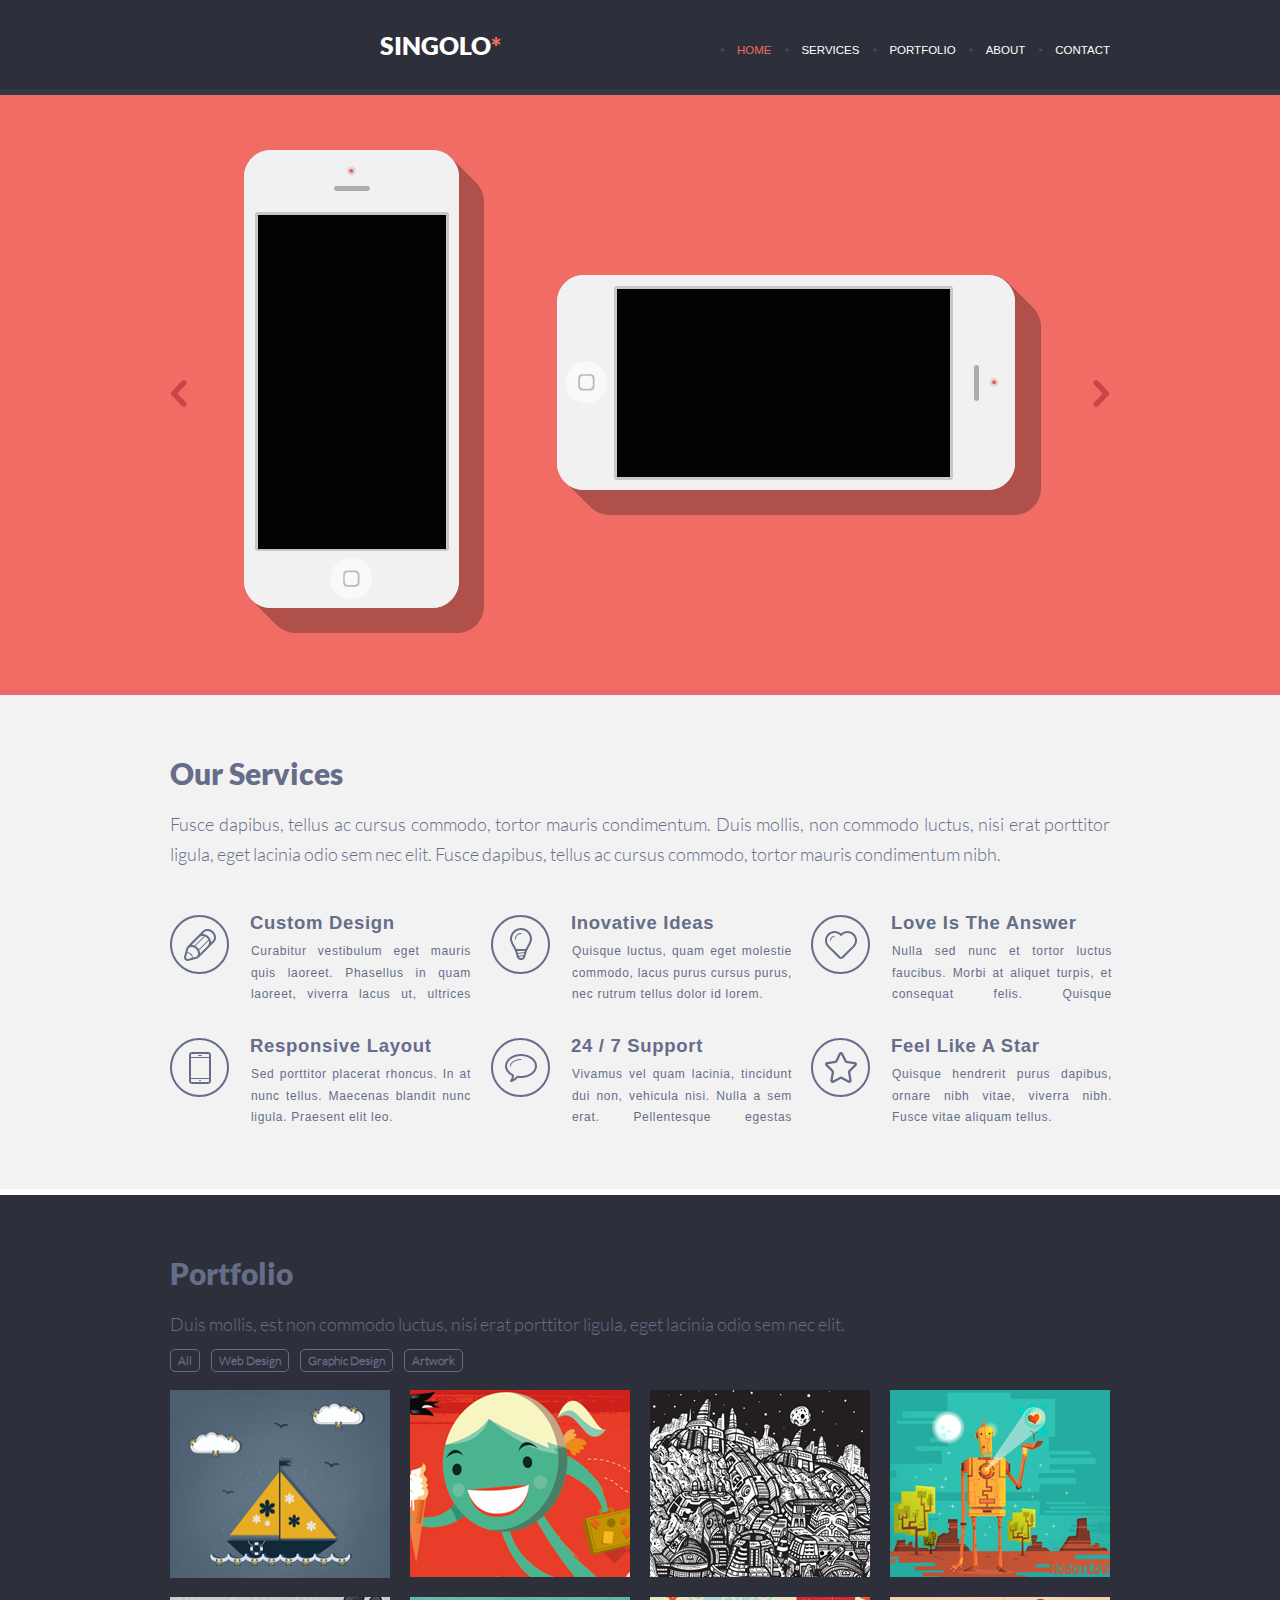
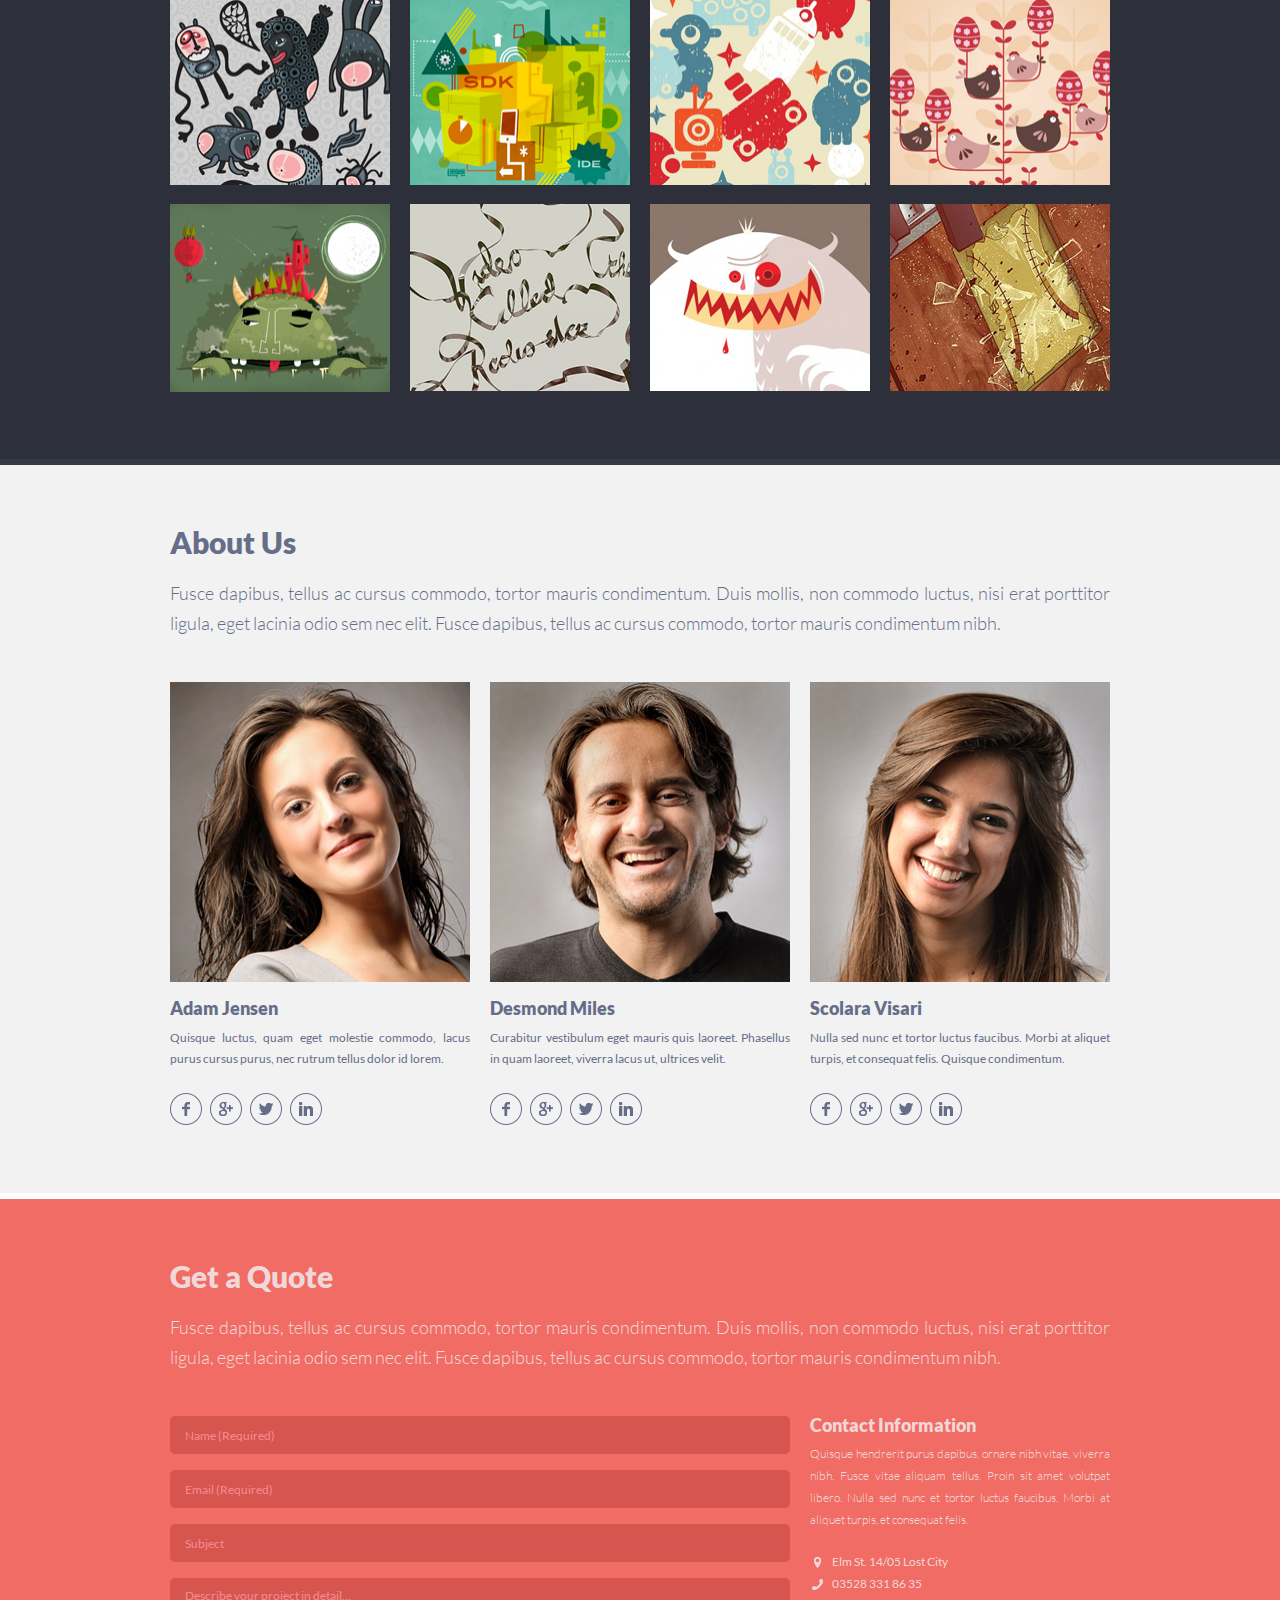
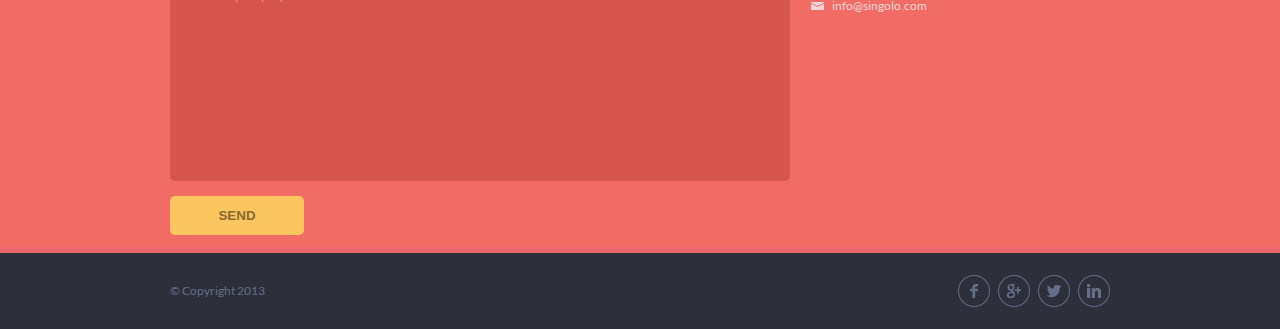
==== commit e04c591f: "final" ====
--- a/index.html
+++ b/index.html
@@ -1,312 +1,317 @@
 <!DOCTYPE html>
 <html lang="en">
-	<head>
-		<meta charset="utf-8">
-		<link rel="stylesheet" href="index.css">
-		<link rel="icon" href="assets/images/faviconka.ico" type="image/x-icon"/>
-		<title>Singolo</title>
-		
-	</head>
-	<body id="body">
-		
-		<header class="header">
-			<div class="container header__container">
-				
-				<nav class="burger-menu">
-					<div id="contain">
-						<div class="bar1"></div>
-						<div class="bar2"></div>
-						<div class="bar3"></div>
-					</div>
-					<ul id="nav">
-						<li><a href="#slider" class="burger__nav__link">HOME</a></li>
-						<li><a href="#services" class="burger__nav__link">SERVICES</a></li>
-						<li><a href="#portfolio" class="burger__nav__link">PORTFOLIO</a></li>
-						<li><a href="#about" class="burger__nav__link">ABOUT</a></li>
-						<li><a href="#get-a-quote" class="burger__nav__link">CONTACT</a></li>
-					</ul>
-				</nav>
-
-				<div class="logo">
-					<h1 class="logo__text">SINGOLO<span class="logo__symbol">*</span></h1>
-				</div>
-				<nav class="nav__container">
-					<ul class="nav">
-						<li class="nav__item"><a href="#slider" class="nav__link">HOME</a></li>
-						<li class="nav__item"><a href="#services" class="nav__link">SERVICES</a></li>
-						<li class="nav__item"><a href="#portfolio" class="nav__link">PORTFOLIO</a></li>
-						<li class="nav__item"><a href="#about" class="nav__link">ABOUT</a></li>
-						<li class="nav__item"><a href="#get-a-quote" class="nav__link">CONTACT</a></li>
-					</ul>
-				</nav>
-			</div>
-			<div class="header__line line"></div>
-		</header>
+  <head>
+    <meta charset="utf-8">
+    <link rel="stylesheet" href="index.css">
+    <link rel="icon" href="assets/images/faviconka.ico" type="image/x-icon"/>
+    <meta name="viewport" content="width=device-width, initial-scale=1">
+    <title>Singolo</title>
+    
+  </head>
+  <body id="body">
+    
+    <header class="header">
+      <div class="container header__container">
+        
+        <nav class="burger-menu" id="myburger">
+          <div class="burger__content">
+            <div id="contain">
+              <div class="bar1"></div>
+              <div class="bar2"></div>
+              <div class="bar3"></div>
+            </div>
+            <div class="burger__nav">
+              <ul id="nav">
+                <li><a href="#slider" class="burger__nav__link">HOME</a></li>
+                <li><a href="#services" class="burger__nav__link">SERVICES</a></li>
+                <li><a href="#portfolio" class="burger__nav__link">PORTFOLIO</a></li>
+                <li><a href="#about" class="burger__nav__link">ABOUT</a></li>
+                <li><a href="#get-a-quote" class="burger__nav__link">CONTACT</a></li>
+              </ul>
+            </div>
+          </div>
+        </nav>
+      
+        <div class="logo">
+          <h1 class="logo__text">SINGOLO<span class="logo__symbol">*</span></h1>
+        </div>
+        <nav class="nav__container">
+          <ul class="nav">
+            <li class="nav__item"><a href="#slider" class="nav__link redcolor">HOME</a></li>
+            <li class="nav__item"><a href="#services" class="nav__link">SERVICES</a></li>
+            <li class="nav__item"><a href="#portfolio" class="nav__link">PORTFOLIO</a></li>
+            <li class="nav__item"><a href="#about" class="nav__link">ABOUT</a></li>
+            <li class="nav__item"><a href="#get-a-quote" class="nav__link">CONTACT</a></li>
+          </ul>
+        </nav>
+      </div>
+      <div class="header__line line"></div>
+    </header>
 
     <a class="anchor" id="slider"></a>
-		<section class="slider" id="sldr">
-			<div class="container slider__container">
-
-				<div class="slider__wrapper" id="slider__wrapper">
-					<div class="slider__item" style="background: rgb(240, 108, 100)">
-
-						<div class="slider__phone-vertical phone_left">
-							<img src="assets/images/iphone-vertical.png" class="slider__phone-vertical__image">
-						</div>
-						<div class="ver-phone__turn-off" id="ver-phone__turn-off">
-							<img src="assets/images/iphone-vertical_turn_off.png" class="slider__phone-vertical__image" id="slider__phone">
-						</div>
-					  <div class="slider__phone-horizontal phone_right">
-							<img src="assets/images/iphone-horizontal.png" class="slider__phone-horizontal__image">
-						</div>
-						<div class="hor-phone__turn-off" id="hor-phone__turn-off">
-							<img src="assets/images/iphone-horizontal_turn_off.png" class="slider__phone-horizontal__image" id="slider__phone">
-						</div>
-
-					</div>
-					<div class="slider__item" style="background: rgb(116, 169, 238)">
-						<img src="assets/images/dice_man.png" class="slider__dice">
-					</div>
-			  </div>
-
-				<button class="slider__btn slider__btn_left" ></button>
-				<button class="slider__btn slider__btn_right" ></button>
-				
-			</div>
-			<div class="slider__line line" id="slider__line"></div>
-		</section>
-
-		<a class="anchor" id="services"></a>
-		<section class="services">
-			<div class="container services__container">
-				<h2>Our Services</h2>
-				<p class="services__about">Fusce dapibus, tellus ac cursus commodo, tortor mauris condimentum. Duis mollis, non commodo luctus, nisi erat porttitor ligula, eget lacinia odio sem nec elit. Fusce dapibus, tellus ac cursus commodo, tortor mauris condimentum nibh.</p>
-				<ul class="service__container">
-					<li class="service__item">
-						<img src="assets/images/pen.png" class="services__image">
-						<div>
-							<h3>Custom Design</h3>
-							<p>Curabitur vestibulum eget mauris quis laoreet. Phasellus in quam laoreet, viverra lacus ut, ultrices velit.</p>
-						</div>
-					</li>
-					<li class="service__item">
-						<img src="assets/images/bulb.png" class="services__image">
-						<div>
-							<h3>Inovative Ideas</h3>
-							<p>Quisque luctus, quam eget molestie com­modo, lacus purus cursus purus, nec rutrum tellus dolor id lorem.</p>
-						</div>
-				  </li>
-					<li class="service__item">
-						<img src="assets/images/heart.png" class="services__image">
-						<div>
-							<h3>Love Is The Answer</h3>
-							<p>Nulla sed nunc et tortor luctus faucibus. Morbi at aliquet turpis, et consequat felis. Quisque condimentum.</p>
-						</div>
-					</li>
-					<li class="service__item">
-						<img src="assets/images/phone.png" class="services__image">
-						<div>
-							<h3>Responsive Layout</h3>
-							<p>Sed porttitor placerat rhoncus. In at nunc tellus. Maecenas blandit nunc ligula. Prae­sent elit leo.</p>
-						</div>
-					</li>
-					<li class="service__item">
-						<img src="assets/images/bubble.png" class="services__image">
-						<div>
-							<h3>24 / 7 Support</h3>
-							<p>Vivamus vel quam lacinia, tincidunt dui non, vehicula nisi. Nulla a sem erat. Pellen­tesque egestas venenatis lorem .</p>
-						</div>
-					</li>
-					<li class="service__item">
-						<img src="assets/images/star.png" class="services__image">
-						<div>
-							<h3>Feel Like A Star</h3>
-							<p>Quisque hendrerit purus dapibus, ornare nibh vitae, viverra nibh. Fusce vitae aliquam tellus.</p>
-						</div>
-					</li>
-				</ul>
-			</div>
-			<div class="services__line line"></div>
-		</section>
-
-		<a class="anchor" id="portfolio"></a>
-		<section class="portfolio">
-			<div class="container portfolio__container">
-			  <h2>Portfolio</h2>
-				<p>Duis mollis, est non commodo luctus, nisi erat porttitor ligula, eget lacinia odio sem nec elit.</p>	
-				<ul class="portfolio__tags__container">
-					<li><button class="tag__item effect">All</button></li>
-					<li><button class="tag__item effect">Web Design</button></li>
-					<li><button class="tag__item effect">Graphic Design</button></li>
-				  <li><button class="tag__item effect">Artwork</button></li>
-				</ul>
-				<ul class="portfolio__items__container">
-					<li class="portfolio__item"><img src="assets/images/ship.png" class="portfolio__image"></li>
-					<li class="portfolio__item"><img src="assets/images/girl.png" class="portfolio__image"></li>
-					<li class="portfolio__item"><img src="assets/images/city.png" class="portfolio__image"></li>
-					<li class="portfolio__item"><img src="assets/images/robot.png" class="portfolio__image"></li>
-
-					<li class="portfolio__item"><img src="assets/images/animals.png" class="portfolio__image"></li>
-					<li class="portfolio__item"><img src="assets/images/sdk.png" class="portfolio__image"></li>
-					<li class="portfolio__item"><img src="assets/images/toys.png" class="portfolio__image"></li>
-					<li class="portfolio__item"><img src="assets/images/birds.png" class="portfolio__image"></li>
-
-					<li class="portfolio__item"><img src="assets/images/monster1.png" class="portfolio__image"></li>
-					<li class="portfolio__item"><img src="assets/images/text.png" class="portfolio__image"></li>
-					<li class="portfolio__item"><img src="assets/images/monster2.png" class="portfolio__image"></li>
-					<li class="portfolio__item"><img src="assets/images/glass.png" class="portfolio__image"></li>
-				</ul>
-			</div>
-			<div class="portfolio__line line"></div>
-		</section>
-		
-		<a class="anchor" id="about"></a>
-		<section class="about">
-			<div class="container about__container">
-				<h2>About Us</h2>
-				<p>Fusce dapibus, tellus ac cursus commodo, tortor mauris condimentum. Duis mollis, non commodo luctus, nisi erat porttitor ligula, eget lacinia odio sem nec elit. Fusce dapibus, tellus ac cursus commodo, tortor mauris condimentum nibh.</p>	
-				<div class="about_items__container">
-					<div class="about_item">
-						<img src="assets/images/woman1.png" class="about_item__image">
-						<h3>Adam Jensen</h3>
-						<p>Quisque luctus, quam eget molestie commodo, lacus purus cursus purus, nec rutrum tellus dolor id lorem.</p>
-						<div class="about_social__container">
-							<ul>
-								<li>
-									<a href="#"><img src="assets/images/facebook.png" class="about_social effect"></a>
-								</li>
-								<li>
-									<a href="#"><img src="assets/images/google+.png" class="about_social effect"></a>
-								</li>
-								<li>
-									<a href="#"><img src="assets/images/twitter.png" class="about_social effect"></a>
-								</li>
-								<li>
-									<a href="#"><img src="assets/images/linkedin.png" class="about_social effect"></a>
-								</li>
-							</ul>
-						</div>
-					</div>
-					<div class="about_item">
-						<img src="assets/images/man.png" class="about_item__image">
-						<h3>Desmond Miles</h3>
-						<p>Curabitur vestibulum eget mauris quis laoreet. Phasellus in quam laoreet, viverra lacus ut, ultrices velit.</p>
-						<div class="about_social__container">
-							<ul>
-								<li>
-									<a href="#"><img src="assets/images/facebook.png" class="about_social effect"></a>
-								</li>
-								<li>
-									<a href="#"><img src="assets/images/google+.png" class="about_social effect"></a>
-								</li>
-								<li>
-									<a href="#"><img src="assets/images/twitter.png" class="about_social effect"></a>
-								</li>
-								<li>
-									<a href="#"><img src="assets/images/linkedin.png" class="about_social effect"></a>
-								</li>
-							</ul>
-						</div>
-					</div>
-					<div class="about_item">
-						<img src="assets/images/woman2.png" class="about_item__image">
-						<h3>Scolara Visari</h3>
-						<p>Nulla sed nunc et tortor luctus faucibus. Morbi at aliquet turpis, et consequat felis. Quisque condimentum.</p>
-						<div class="about_social__container">
-							<ul>
-								<li>
-									<a href="#"><img src="assets/images/facebook.png" class="about_social effect"></a>
-								</li>
-								<li>
-									<a href="#"><img src="assets/images/google+.png" class="about_social effect"></a>
-								</li>
-								<li>
-									<a href="#"><img src="assets/images/twitter.png" class="about_social effect"></a>
-								</li>
-								<li>
-									<a href="#"><img src="assets/images/linkedin.png" class="about_social effect"></a>
-								</li>
-							</ul>
-						</div>
-					</div>
-				</div>
-			</div>
-			<div class="about__line line"></div>
-		</section>
-
-		<a class="anchor" id="get-a-quote"></a>
-		<section class="get-a-quote">
-			<div class="get-a-quote__container container">
-				<h2>Get a Quote</h2>
-				<p>
-					Fusce dapibus, tellus ac cursus commodo, tortor mauris condimentum. Duis mollis, non commodo luctus, nisi erat porttitor ligula, eget lacinia odio sem nec elit. Fusce dapibus, tellus ac cursus commodo, tortor mauris condimentum nibh.
-				</p>
-				<div class="get-a-quote__form-container">
-
-					<form class="get-a-quote__form" id="form">
-						<input type="text" class="form__element" placeholder="Name (Required)" required>
-						<input type="email" class="form__element" placeholder="Email (Required)" required>
-						<input type="text" class="form__element" placeholder="Subject">
-						<textarea class="form__element" placeholder="Describe your project in detail..."></textarea>
-						<button data-trigger class="submit" id="submit">SEND</button>
-					</form>
-					
-					<div id="myModal" class="modal">
-						<div class="modal__content">
-							<div class="modal__header">
-								<h3 class="modal__header__text">The letter was sent</h3>
-							</div>
-							<div class="modal__body">
-								<p class="modal__body__text" id="subject"></p>
-								<p class="modal__body__text scroll__descrp" id="description"></p>
-							</div>
-							<div class="modal__close"><button class="modal__close__btn">Ок</button></div>
-						</div>
-					</div>
-
-					<div class="get-a-quote__contact-info">
-						<h3>Contact Information</h3>
-						<p>
-							Quisque hendrerit purus dapibus, ornare nibh vitae, viver­ra nibh. Fusce vitae aliquam tellus. Proin sit amet volutpat libero. Nulla sed nunc et tortor luctus faucibus. Morbi at aliquet turpis, et consequat felis.
-						</p>
-						<div class="get-a-quote__contact-details">
-							<div class="get-a-quote__contact-details__item">
-								<div class="get-a-quote__contact-details__item__img">
-								  <img src="assets/images/location.png">
-							  </div>
-								<a href="#">Elm St. 14/05 Lost City</a>
-							</div>	
-							<div class="get-a-quote__contact-details__item">
-								<div class="get-a-quote__contact-details__item__img">
-								  <img src="assets/images/phone_quote.png">
-							  </div>
-								<a href="tel:+035283318635">03528 331 86 35</a> 
-							</div>
-							<div class="get-a-quote__contact-details__item">
-								<div class="get-a-quote__contact-details__item__img">
-								  <img src="assets/images/mail.png">
-							  </div>
-								<a href="mailto: info@singolo.com">info@singolo.com</a>
-							</div>
-						</div>
-					</div>
-
-				</div>
-			</div>
-			<div class="get-a-quote__line line"></div>
-		</section>
-
-		<footer class="footer">
-			<div class="footer__container container">
-				<div class="footer__copyright">© Copyright 2013</div>
-				<ul class="footer__socials">
-					<li><a class="effect"><img src="assets/images/facebook.png"></a></li>
-				  <li><a class="effect"><img src="assets/images/google+.png"></a></li>
-			    <li><a class="effect"><img src="assets/images/twitter.png"></a></li>
-	        <li><a class="effect"><img src="assets/images/linkedin.png"></a></li>
-				</ul>
-			</div>
-		</footer>
-		<script src="script.js"></script>
-	</body>
+    <section class="slider" id="sldr">
+      <div class="container slider__container">
+
+        <div class="slider__wrapper" id="slider__wrapper">
+          <div class="slider__item" style="background: rgb(240, 108, 100)">
+
+            <div class="slider__phone-vertical phone_left">
+              <img src="assets/images/iphone-vertical.png" class="slider__phone-vertical__image">
+            </div>
+            <div class="ver-phone__turn-off" id="ver-phone__turn-off">
+              <img src="assets/images/iphone-vertical_turn_off.png" class="slider__phone-vertical__image" id="slider__phone">
+            </div>
+            <div class="slider__phone-horizontal phone_right">
+              <img src="assets/images/iphone-horizontal.png" class="slider__phone-horizontal__image">
+            </div>
+            <div class="hor-phone__turn-off" id="hor-phone__turn-off">
+              <img src="assets/images/iphone-horizontal_turn_off.png" class="slider__phone-horizontal__image" id="slider__phone">
+            </div>
+
+          </div>
+          <div class="slider__item" style="background: rgb(116, 169, 238)">
+            <img src="assets/images/dice_man.png" class="slider__dice">
+          </div>
+        </div>
+
+        <button class="slider__btn slider__btn_left" ></button>
+        <button class="slider__btn slider__btn_right" ></button>
+        
+      </div>
+      <div class="slider__line line" id="slider__line"></div>
+    </section>
+
+    <a class="anchor" id="services"></a>
+    <section class="services">
+      <div class="container services__container">
+        <h2>Our Services</h2>
+        <p class="services__about">Fusce dapibus, tellus ac cursus commodo, tortor mauris condimentum. Duis mollis, non commodo luctus, nisi erat porttitor ligula, eget lacinia odio sem nec elit. Fusce dapibus, tellus ac cursus commodo, tortor mauris condimentum nibh.</p>
+        <ul class="service__container">
+          <li class="service__item">
+            <img src="assets/images/pen.png" class="services__image">
+            <div>
+              <h3>Custom Design</h3>
+              <p>Curabitur vestibulum eget mauris quis laoreet. Phasellus in quam laoreet, viverra lacus ut, ultrices velit.</p>
+            </div>
+          </li>
+          <li class="service__item">
+            <img src="assets/images/bulb.png" class="services__image">
+            <div>
+              <h3>Inovative Ideas</h3>
+              <p>Quisque luctus, quam eget molestie com­modo, lacus purus cursus purus, nec rutrum tellus dolor id lorem.</p>
+            </div>
+          </li>
+          <li class="service__item">
+            <img src="assets/images/heart.png" class="services__image">
+            <div>
+              <h3>Love Is The Answer</h3>
+              <p>Nulla sed nunc et tortor luctus faucibus. Morbi at aliquet turpis, et consequat felis. Quisque condimentum.</p>
+            </div>
+          </li>
+          <li class="service__item">
+            <img src="assets/images/phone.png" class="services__image">
+            <div>
+              <h3>Responsive Layout</h3>
+              <p>Sed porttitor placerat rhoncus. In at nunc tellus. Maecenas blandit nunc ligula. Prae­sent elit leo.</p>
+            </div>
+          </li>
+          <li class="service__item">
+            <img src="assets/images/bubble.png" class="services__image">
+            <div>
+              <h3>24 / 7 Support</h3>
+              <p>Vivamus vel quam lacinia, tincidunt dui non, vehicula nisi. Nulla a sem erat. Pellen­tesque egestas venenatis lorem .</p>
+            </div>
+          </li>
+          <li class="service__item">
+            <img src="assets/images/star.png" class="services__image">
+            <div>
+              <h3>Feel Like A Star</h3>
+              <p>Quisque hendrerit purus dapibus, ornare nibh vitae, viverra nibh. Fusce vitae aliquam tellus.</p>
+            </div>
+          </li>
+        </ul>
+      </div>
+      <div class="services__line line"></div>
+    </section>
+
+    <a class="anchor" id="portfolio"></a>
+    <section class="portfolio">
+      <div class="container portfolio__container">
+        <h2>Portfolio</h2>
+        <p>Duis mollis, est non commodo luctus, nisi erat porttitor ligula, eget lacinia odio sem nec elit.</p>  
+        <ul class="portfolio__tags__container">
+          <li><button class="tag__item effect">All</button></li>
+          <li><button class="tag__item effect">Web Design</button></li>
+          <li><button class="tag__item effect">Graphic Design</button></li>
+          <li><button class="tag__item effect">Artwork</button></li>
+        </ul>
+        <ul class="portfolio__items__container">
+          <li class="portfolio__item"><img src="assets/images/ship.png" class="portfolio__image"></li>
+          <li class="portfolio__item"><img src="assets/images/girl.png" class="portfolio__image"></li>
+          <li class="portfolio__item"><img src="assets/images/city.png" class="portfolio__image"></li>
+          <li class="portfolio__item"><img src="assets/images/robot.png" class="portfolio__image"></li>
+
+          <li class="portfolio__item"><img src="assets/images/animals.png" class="portfolio__image"></li>
+          <li class="portfolio__item"><img src="assets/images/sdk.png" class="portfolio__image"></li>
+          <li class="portfolio__item"><img src="assets/images/toys.png" class="portfolio__image"></li>
+          <li class="portfolio__item"><img src="assets/images/birds.png" class="portfolio__image"></li>
+
+          <li class="portfolio__item"><img src="assets/images/monster1.png" class="portfolio__image"></li>
+          <li class="portfolio__item"><img src="assets/images/text.png" class="portfolio__image"></li>
+          <li class="portfolio__item"><img src="assets/images/monster2.png" class="portfolio__image"></li>
+          <li class="portfolio__item"><img src="assets/images/glass.png" class="portfolio__image"></li>
+        </ul>
+      </div>
+      <div class="portfolio__line line"></div>
+    </section>
+    
+    <a class="anchor" id="about"></a>
+    <section class="about">
+      <div class="container about__container">
+        <h2>About Us</h2>
+        <p>Fusce dapibus, tellus ac cursus commodo, tortor mauris condimentum. Duis mollis, non commodo luctus, nisi erat porttitor ligula, eget lacinia odio sem nec elit. Fusce dapibus, tellus ac cursus commodo, tortor mauris condimentum nibh.</p>  
+        <div class="about_items__container">
+          <div class="about_item">
+            <img src="assets/images/woman1.png" class="about_item__image">
+            <h3>Adam Jensen</h3>
+            <p>Quisque luctus, quam eget molestie commodo, lacus purus cursus purus, nec rutrum tellus dolor id lorem.</p>
+            <div class="about_social__container">
+              <ul>
+                <li>
+                  <a href="https://ru-ru.facebook.com/"><img src="assets/images/facebook.png" class="about_social effect"></a>
+                </li>
+                <li>
+                  <a href="https://www.google.by/"><img src="assets/images/google+.png" class="about_social effect"></a>
+                </li>
+                <li>
+                  <a href="https://twitter.com/"><img src="assets/images/twitter.png" class="about_social effect"></a>
+                </li>
+                <li>
+                  <a href="https://www.linkedin.com/"><img src="assets/images/linkedin.png" class="about_social effect"></a>
+                </li>
+              </ul>
+            </div>
+          </div>
+          <div class="about_item">
+            <img src="assets/images/man.png" class="about_item__image">
+            <h3>Desmond Miles</h3>
+            <p>Curabitur vestibulum eget mauris quis laoreet. Phasellus in quam laoreet, viverra lacus ut, ultrices velit.</p>
+            <div class="about_social__container">
+              <ul>
+                <li>
+                  <a href="https://ru-ru.facebook.com/"><img src="assets/images/facebook.png" class="about_social effect"></a>
+                </li>
+                <li>
+                  <a href="https://www.google.by/"><img src="assets/images/google+.png" class="about_social effect"></a>
+                </li>
+                <li>
+                  <a href="https://twitter.com/"><img src="assets/images/twitter.png" class="about_social effect"></a>
+                </li>
+                <li>
+                  <a href="https://www.linkedin.com/"><img src="assets/images/linkedin.png" class="about_social effect"></a>
+                </li>
+              </ul>
+            </div>
+          </div>
+          <div class="about_item">
+            <img src="assets/images/woman2.png" class="about_item__image">
+            <h3>Scolara Visari</h3>
+            <p>Nulla sed nunc et tortor luctus faucibus. Morbi at aliquet turpis, et consequat felis. Quisque condimentum.</p>
+            <div class="about_social__container">
+              <ul>
+                <li>
+                  <a href="https://ru-ru.facebook.com/"><img src="assets/images/facebook.png" class="about_social effect"></a>
+                </li>
+                <li>
+                  <a href="https://www.google.by/"><img src="assets/images/google+.png" class="about_social effect"></a>
+                </li>
+                <li>
+                  <a href="https://twitter.com/"><img src="assets/images/twitter.png" class="about_social effect"></a>
+                </li>
+                <li>
+                  <a href="https://www.linkedin.com/"><img src="assets/images/linkedin.png" class="about_social effect"></a>
+                </li>
+              </ul>
+            </div>
+          </div>
+        </div>
+      </div>
+      <div class="about__line line"></div>
+    </section>
+
+    <a class="anchor" id="get-a-quote"></a>
+    <section class="get-a-quote">
+      <div class="get-a-quote__container container">
+        <h2>Get a Quote</h2>
+        <p>
+          Fusce dapibus, tellus ac cursus commodo, tortor mauris condimentum. Duis mollis, non commodo luctus, nisi erat porttitor ligula, eget lacinia odio sem nec elit. Fusce dapibus, tellus ac cursus commodo, tortor mauris condimentum nibh.
+        </p>
+        <div class="get-a-quote__form-container">
+
+          <form class="get-a-quote__form" id="form">
+            <input type="text" class="form__element" placeholder="Name (Required)" required>
+            <input type="email" class="form__element" placeholder="Email (Required)" required>
+            <input type="text" class="form__element" placeholder="Subject">
+            <textarea class="form__element" placeholder="Describe your project in detail..."></textarea>
+            <button data-trigger class="submit" id="submit">SEND</button>
+          </form>
+          
+          <div id="myModal" class="modal">
+            <div class="modal__content">
+              <div class="modal__header">
+                <h3 class="modal__header__text">The letter was sent</h3>
+              </div>
+              <div class="modal__body">
+                <p class="modal__body__text" id="subject"></p>
+                <p class="modal__body__text scroll__descrp" id="description"></p>
+              </div>
+              <div class="modal__close"><button class="modal__close__btn">Ок</button></div>
+            </div>
+          </div>
+
+          <div class="get-a-quote__contact-info">
+            <h3>Contact Information</h3>
+            <p>
+              Quisque hendrerit purus dapibus, ornare nibh vitae, viver­ra nibh. Fusce vitae aliquam tellus. Proin sit amet volutpat libero. Nulla sed nunc et tortor luctus faucibus. Morbi at aliquet turpis, et consequat felis.
+            </p>
+            <div class="get-a-quote__contact-details">
+              <div class="get-a-quote__contact-details__item">
+                <div class="get-a-quote__contact-details__item__img">
+                  <img src="assets/images/location.png">
+                </div>
+                <a href="#">Elm St. 14/05 Lost City</a>
+              </div>  
+              <div class="get-a-quote__contact-details__item">
+                <div class="get-a-quote__contact-details__item__img">
+                  <img src="assets/images/phone_quote.png">
+                </div>
+                <a href="tel:+035283318635">03528 331 86 35</a> 
+              </div>
+              <div class="get-a-quote__contact-details__item">
+                <div class="get-a-quote__contact-details__item__img">
+                  <img src="assets/images/mail.png">
+                </div>
+                <a href="mailto: info@singolo.com">info@singolo.com</a>
+              </div>
+            </div>
+          </div>
+
+        </div>
+      </div>
+      <div class="get-a-quote__line line"></div>
+    </section>
+
+    <footer class="footer">
+      <div class="footer__container container">
+        <div class="footer__copyright">© Copyright 2013</div>
+        <ul class="footer__socials">
+          <li><a href="https://ru-ru.facebook.com/" class="effect"><img src="assets/images/facebook.png"></a></li>
+          <li><a href="https://www.google.by/" class="effect"><img src="assets/images/google+.png"></a></li>
+          <li><a href="https://twitter.com/" class="effect"><img src="assets/images/twitter.png"></a></li>
+          <li><a href="https://www.linkedin.com/" class="effect"><img src="assets/images/linkedin.png"></a></li>
+        </ul>
+      </div>
+    </footer>
+    <script src="script.js"></script>
+  </body>
 </html>--- a/index.css
+++ b/index.css
@@ -17,81 +17,90 @@
   font-weight: 300;
 }
 * {
-	margin: 0;
-	padding: 0;
+  margin: 0;
+  padding: 0;
 }
 .header {
-	background-color: rgb(45, 48, 58);
-	display: block;
-	z-index: 999;
-	position: -webkit-sticky;
+  background-color: rgb(45, 48, 58);
+  display: block;
+  z-index: 999;
+  position: -webkit-sticky;
   position: sticky;
   top: 0;
-	
 }
 .header__container {
-	display: flex;
-	flex-direction: row;
-	justify-content: space-between;
-	height: 89px;
-	
+  display: flex;
+  flex-direction: row;
+  justify-content: space-between;
+  height: 89px;  
 }
 .container {
-	margin: 0 auto;
-	width: 940px;
-}
-.active {
-	color: rgb(240, 108, 100);
-}
-.pas {
-	color:white;
-}
-.burger-menu{
-	display: none;
+  margin: 0 auto;
+  width: 940px;
+}
+.burger__content {
+  position: absolute;
+  top: 0px;
+  left: 0px; 
+  width: 80%;
+  height: 100%;
+}
+.burger__nav {
+  display: none;
+  position: fixed;
+  z-index: 1;
+  left: 0;
+  top: 0;
+  width: 100%;
+  height: 100%;
+  overflow: auto; 
+  background-color: rgba(0,0,0,0.4); 
+  animation-name: fadeIn;
+  animation-duration: 0.4s;
 }
 #nav {
   display: none;
-	height: 1000%;
-	width: 50%;
-	position: absolute;
-	padding: 30%;
-	top: 65px;
-	left:0px;
+  height: 1000%;
+  width: 50%;
+  position: absolute;
+  padding: 30%;
+  top: 65px;
+  left:0px;
   background: rgb(45, 48, 58); 
   list-style-type: none;
   padding-left: 0;
   transition: linear 1s;
-	z-index: 200;
+  z-index: 200;
 }
 #nav.open {
   transition: linear 1s;
-	display: block;
+  display: block;
 }
 #nav li {
-	padding-left: 40%;
+  padding-left: 40%;
 }
 .burger__nav__link{
   font-family: "Lato Regular";
-	font-weight: 400;
-	text-decoration: none;
-	color: #fff;
-	font-size: 14px;
+  font-weight: 400;
+  text-decoration: none;
+  color: #fff;
+  font-size: 14px;
   padding: 10px;
   display: block;
 }
 #contain {
-    display: inline-block;
-    cursor: pointer;
-    position: absolute;
-    left: 10px;
-    top: 10px;
+	display: none;
+  cursor: pointer;
+  position: absolute;
+  left: 10px;
+  top: 10px;
 }
 .bar1, .bar2, .bar3 {
-    width: 35px;
-    height: 5px;
-    background-color: white;
-    margin: 6px 0;
-    transition: 0.2s;
+  width: 35px;
+  height: 5px;
+  background-color: white;
+  margin: 6px 0;
+  transition: 0.2s;
 }
 .change .bar1 {
   transform: rotate(90deg) translate(13px, 10px);
@@ -103,356 +112,359 @@
   transform: rotate(90deg) translate(-9px, -10px) ;
 }
 .logo__text {
-	font-family: "Lato Black";
-	font-size: 24.5px;
-	font-weight: 200;
-	color: #ffffff;
-	padding-top: 31px;
+  font-family: "Lato Black";
+  font-size: 24.5px;
+  font-weight: 200;
+  color: #ffffff;
+  padding-top: 31px;
 }
 .logo__symbol {
-	color: rgb(240, 108, 100);
+  color: rgb(240, 108, 100);
 }
 .nav {
-	display: block;
-	margin-top: 40px;
+  display: block;
+  margin-top: 40px;
 }
 .nav__item {
-	display: inline-block;
+  display: inline-block;
 }
 .nav__link {
-	font-family: "Lato-Light", sans-serif;
-	text-decoration: none;
-	color: #fff;
-	font-size: 11.5px;
-	position: relative;
-	padding-left: 26px;
+  font-family: "Lato-Light", sans-serif;
+  text-decoration: none;
+  color: #fff;
+  font-size: 11.5px;
+  position: relative;
+  padding-left: 26px;
 }
 .nav__link::after {
-	content: ".";
-	display: block;
-	position: absolute;
-	font-weight: bold;
-	font-size: 17px;
-	left: 9px;
-	bottom: 0px;
-	color: rgb(73, 78, 98);
-}
-.nav__item:first-child .nav__link{
-	color: rgb(240, 108, 100);
+  content: ".";
+  display: block;
+  position: absolute;
+  font-weight: bold;
+  font-size: 17px;
+  left: 9px;
+  bottom: 0px;
+  color: rgb(73, 78, 98);
 }
 .nav__link:hover {
-	color: rgb(240, 108, 100);
+  color: rgb(240, 108, 100);
 }
 .line {
-	height: 6px;
-	width: 100%;
+  height: 6px;
+  width: 100%;
 }
 .header__line {
-	background-color: rgb(50, 55, 70);
+  background-color: rgb(50, 55, 70);
+}
+.redcolor{
+  color: rgb(240, 108, 100);
 }
 @media screen and (max-width: 1020px){
-	.container{
-		width: 768px;
-	}
-	.header__container {
+  .container{
+    width: 768px;
+  }
+  .header__container {
     width: 688px;
     margin: 0 auto;
     padding: 0 40px;
   }
-	.nav {
-		margin-top: 38px;
-	}
+  .nav {
+    margin-top: 38px;
+  }
 }
 @media screen and (max-width: 767px){
-	.container {
-		width: 375px;
-	}
-	.header__container {
+  .container {
+    width: 375px;
+  }
+  .header__container {
     margin: 0 auto;
     padding: 0 10px;
-		height: 65px;
-  }
-	.burger-menu {
-		display: contents;
-	}
-	.logo__text {
-		font-size: 20px;
-		padding-top: 20px;
-	}
-	.logo {
-		margin: 0 auto;
-	}
-	.nav {
-		display: none;
-	}
+    height: 65px;
+  }
+  .burger-menu {
+    display: contents;
+  }
+  .logo__text {
+    font-size: 20px;
+    padding-top: 20px;
+  }
+  .logo {
+    margin: 0 auto;
+  }
+  .nav {
+    display: none;
+  }
 }
 @media screen and (max-width: 374px){
-	.container {
-		width: 320px;
-	}
-	.header__container {
+  .container {
+    width: 320px;
+  }
+  .header__container {
     margin: 0 auto;
     padding: 0 10px;
-		height: 65px;
-  }
-	.burger-menu {
-		display: contents;
-	}
-	.logo__text {
-		font-size: 20px;
-	}
-	.logo {
-		margin: 0 auto;
-	}
-	.nav {
-		display: none;
-	}
+    height: 65px;
+  }
+  .burger-menu {
+    display: contents;
+  }
+  .logo__text {
+    font-size: 20px;
+  }
+  .logo {
+    margin: 0 auto;
+  }
+  .nav {
+    display: none;
+  }
 }
 .anchor {
-	top: -95px;
-	display: block;
+  top: -95px;
+  display: block;
   position: relative;
 }
 .slider {
-	background: rgb(240, 108, 100);
-	position: relative;
+  background: rgb(240, 108, 100);
+  position: relative;
   overflow: hidden;
-	margin: 0 auto;
+  margin: 0 auto;
 }
 .slider__container {
-	overflow: hidden;
-	position: relative;
+  overflow: hidden;
+  position: relative;
 }
 .slider__wrapper {
-	display: flex;
-	transition: transform 0.2s ease;
-	min-height: 594px;
+  display: flex;
+  transition: transform 0.2s ease;
+  min-height: 594px;
 }
 .slider__item {
-	flex: 0 0 100%;
+  flex: 0 0 100%;
   max-width: 100%;
 }
 .slider__item .phone_left {
-	float:left;
+  float:left;
 }
 .slider__item .phone_right {
-	float:right;
+  float:right;
 }
 .slider__btn {
-	position: absolute;
+  position: absolute;
   top: 48%;
   display: flex;
   align-items: center;
   justify-content: center;
   text-align: center;
-	background-color: transparent;
-	background-image: url(assets/images/chev.png);
-	border: 0;
-	cursor: pointer;
-	width: 16px;
-	height: 27px;
+  background-color: transparent;
+  background-image: url(assets/images/chev.png);
+  border: 0;
+  cursor: pointer;
+  width: 16px;
+  height: 27px;
 }
 .slider__btn:hover {
-	opacity: 0.5;
+  opacity: 0.5;
 }
 .slider__btn_left {
-	left: 1px;
+  left: 1px;
 }
 .slider__btn_right {
-	right: 1px;
-	transform: rotate(180deg);
+  right: 1px;
+  transform: rotate(180deg);
 }
 .slider__phone-vertical {
-	margin-top: 55px;
-	margin-left: 73px;
+  margin-top: 55px;
+  margin-left: 73px;
 }
 .slider__phone-horizontal {
-	display:flex;
-	float:right;
-	margin-top: 180px;
-	margin-right: 69px;
+  display:flex;
+  float:right;
+  margin-top: 180px;
+  margin-right: 69px;
 }
 .ver-phone__turn-off{
-	position:absolute;
-	margin-top: 55px;
-	margin-left: 73px;
+  position:absolute;
+  margin-top: 55px;
+  margin-left: 73px;
 }
 .hor-phone__turn-off{
-	float:right;
-	margin-top: -240px;
-	margin-right: 69px;
+  float:right;
+  margin-top: -240px;
+  margin-right: 69px;
 }
 .slider__dice{
-	width:250px;
-	height:500px;
-	margin-top: 20px;
-	margin-left: 370px;
+  width:250px;
+  height:500px;
+  margin-top: 20px;
+  margin-left: 370px;
 }
 .view{
-	opacity: 0;
+  opacity: 0;
 }
 .slider__line {
-	background-color: rgb(234, 103, 107);
+  background-color: rgb(234, 103, 107);
 }
 @media screen and (max-width: 1020px){
-	.slider {
-		height: 452px;
+  .slider {
+    height: 452px;
+  }
+  .slider__phone-vertical__image {
+    width: 182px;
+    height: 364px;
+  }
+  .slider__phone-vertical {
+    margin-top: 40px;
+    margin-left: 83px;
+  }
+  .ver-phone__turn-off {
+    margin-top: 40px;
+    margin-left: 83px;
+    width: 70px;
+    height: 100px;
+  }
+  .slider__phone-horizontal {
+    margin-top: 131px;
+    margin-right: 85px;
+  }
+  .slider__phone-horizontal__image {
+    width: 364px;
+    height: 182px;
+  }
+  .hor-phone__turn-off{
+    margin-top: -180px;
+    margin-right: 85px;
+  }
+  .slider__dice{
+    width: 250px;
+    height: 350px;
+    margin-top: 20px;
+    margin-left: 270px;
+  }
+  .slider__btn {
+    top: 36%;
+  }
+  .slider__btn_left {
+    left: 28px;
+  }
+  .slider__btn_right {
+    right: 28px;
+  }
+}
+@media screen and (max-width: 767px){
+	#contain {
+		display: inline-block;
 	}
-	.slider__phone-vertical__image {
-		width: 182px;
-		height: 364px;
-	}
-	.slider__phone-vertical {
-		margin-top: 40px;
-		margin-left: 83px;
-	}
-	.ver-phone__turn-off {
-		margin-top: 40px;
-		margin-left: 83px;
-		width: 70px;
-		height: 100px;
-	}
-	.slider__phone-horizontal {
-		margin-top: 131px;
-		margin-right: 85px;
-	}
-	.slider__phone-horizontal__image {
-		width: 364px;
-		height: 182px;
-	}
-	.hor-phone__turn-off{
-		margin-top: -180px;
-		margin-right: 85px;
-	}
-	.slider__dice{
-		width: 250px;
-		height: 350px;
-		margin-top: 20px;
-		margin-left: 270px;
-	}
-	.slider__btn {
-		top: 36%;
-	}
-	.slider__btn_left {
-		left: 28px;
-	}
-	.slider__btn_right {
-		right: 28px;
-	}
-}
-@media screen and (max-width: 767px){
-	.slider {
-		height: 221px;
-	}
-	.slider__phone-vertical__image {
-		width: 90px;
-		height: 178px;
-	}
-	.slider__phone-vertical {
-		margin-top: 20px;
-		margin-left: 37px;
-	}
-	.ver-phone__turn-off {
-		margin-top: 20px;
-		margin-left: 37px;
-		width: 70px;
-		height: 100px;
-	}
-	.slider__phone-horizontal {
-		margin-top: 64px;
-		margin-right: 50px;
-	}
-	.slider__phone-horizontal__image {
-		width: 178px;
-		height: 90px;
-	}
-	.hor-phone__turn-off {
-		margin-top: -90px;
-		margin-right: 50px;
-	}
-	.slider__dice {
-		width: 180px;
-		height: 200px;
-		margin-top: 15px;
-		margin-left: 80px;
-	}
-	.slider__btn {
-		top: 16%;
-	}
-	.slider__btn_left {
-		left: 5px;
-	}
-	.slider__btn_right {
-		right: 25px;
-	}
+  .slider {
+    height: 221px;
+  }
+  .slider__phone-vertical__image {
+    width: 90px;
+    height: 178px;
+  }
+  .slider__phone-vertical {
+    margin-top: 20px;
+    margin-left: 37px;
+  }
+  .ver-phone__turn-off {
+    margin-top: 20px;
+    margin-left: 37px;
+    width: 70px;
+    height: 100px;
+  }
+  .slider__phone-horizontal {
+    margin-top: 64px;
+    margin-right: 50px;
+  }
+  .slider__phone-horizontal__image {
+    width: 178px;
+    height: 90px;
+  }
+  .hor-phone__turn-off {
+    margin-top: -90px;
+    margin-right: 50px;
+  }
+  .slider__dice {
+    width: 180px;
+    height: 200px;
+    margin-top: 15px;
+    margin-left: 80px;
+  }
+  .slider__btn {
+    top: 16%;
+  }
+  .slider__btn_left {
+    left: 5px;
+  }
+  .slider__btn_right {
+    right: 25px;
+  }
 }
 @media screen and (max-width: 374px){
-	.slider {
-		height: 221px;
-	}
-	.slider__phone-vertical__image {
-		width:70px;
-		height:148px;
-	}
-	.slider__phone-vertical {
-		margin-top: 20px;
-		margin-left: 37px;
-	}
-	.ver-phone__turn-off {
-		margin-top: 20px;
-		margin-left: 37px;
-		width: 70px;
-		height: 100px;
-	}
-	.slider__phone-horizontal {
-		margin-top: 64px;
-		margin-right: 50px;
-	}
-	.slider__phone-horizontal__image {
-		width: 148px;
-		height: 70px;
-	}
-	.hor-phone__turn-off {
-		margin-top: -70px;
-		margin-right: 50px;
-	}
-	.slider__dice {
-		width:180px;
-		height:200px;
-		margin-top: 15px;
-		margin-left: 80px;
-	}
-	.slider__btn {
-		top: 16%;
-	}
-	.slider__btn_left {
-		left: 5px;
-	}
-	.slider__btn_right {
-		right: 25px;
-	}
+  .slider {
+    height: 221px;
+  }
+  .slider__phone-vertical__image {
+    width:70px;
+    height:148px;
+  }
+  .slider__phone-vertical {
+    margin-top: 20px;
+    margin-left: 37px;
+  }
+  .ver-phone__turn-off {
+    margin-top: 20px;
+    margin-left: 37px;
+    width: 70px;
+    height: 100px;
+  }
+  .slider__phone-horizontal {
+    margin-top: 64px;
+    margin-right: 50px;
+  }
+  .slider__phone-horizontal__image {
+    width: 148px;
+    height: 70px;
+  }
+  .hor-phone__turn-off {
+    margin-top: -70px;
+    margin-right: 50px;
+  }
+  .slider__dice {
+    width:180px;
+    height:200px;
+    margin-top: 15px;
+    margin-left: 80px;
+  }
+  .slider__btn {
+    top: 16%;
+  }
+  .slider__btn_left {
+    left: 5px;
+  }
+  .slider__btn_right {
+    right: 25px;
+  }
 }
 .services {
-	margin: 0 auto;
-	background-color: rgb(242, 242, 242);
-	color: rgb(102, 109, 137);
+  margin: 0 auto;
+  background-color: rgb(242, 242, 242);
+  color: rgb(102, 109, 137);
 }
 .services__container {
-	height: 494px;
+  height: 494px;
 }
 .services h2 {
-	font-family: "Lato Black";
-	font-weight: 900px;
-	font-size: 30px;
-	margin-bottom: 18px;
-	padding-top: 60px;
+  font-family: "Lato Black";
+  font-weight: 900px;
+  font-size: 30px;
+  margin-bottom: 18px;
+  padding-top: 60px;
 }
 .services__about {
-	font-family: "Lato Light";
-	font-size: 18px;
-	line-height: 30px;
-	text-align: justify;
-	margin-bottom: 45px;
+  font-family: "Lato Light";
+  font-size: 18px;
+  line-height: 30px;
+  text-align: justify;
+  margin-bottom: 45px;
 }
 .service__container {
   display: flex;
@@ -460,864 +472,886 @@
   justify-content: space-between;
 }
 .service__item {
-	width: 300px;
-	height: 100px;
-	display: flex;
-	flex-direction: row;
-	padding-bottom: 23px;
+  width: 300px;
+  height: 100px;
+  display: flex;
+  flex-direction: row;
+  padding-bottom: 23px;
 }
 .services__image {
-	margin-top: 1px;
-	width: 60px;
-	height: 59px;
-	padding-right: 20px;
+  margin-top: 1px;
+  width: 60px;
+  height: 59px;
+  padding-right: 20px;
 }
 .service__item h3 {
-	font-family: "Lato-Light", sans-serif;
-	font-size: 18.5px;
-	line-height: 18px;
-	font-weight: 800.99;
-	letter-spacing: 0.68px;
-	font-stretch: semi-condensed;
-	margin-bottom: 9px;
-	margin-left: 1px;
+  font-family: "Lato-Light", sans-serif;
+  font-size: 18.5px;
+  line-height: 18px;
+  font-weight: 800;
+  letter-spacing: 0.7px;
+  font-stretch: semi-condensed;
+  margin-bottom: 9px;
+  margin-left: 1px;
 }
 .service__item p {
-	font-family: "Lato-Light", sans-serif;
-	font-size: 12.1px;
-	line-height: 21.5px;
-	width: 220px;
-	height: 63px;
-	overflow: hidden;
-	text-align: justify;
-	margin-left: 2px;
-	overflow-block: hidden;
-	letter-spacing: 0.67px;
-	font-stretch: semi-condensed;
+  font-family: "Lato-Light", sans-serif;
+  font-size: 12px;
+  line-height: 21.5px;
+  width: 220px;
+  height: 63px;
+  overflow: hidden;
+  text-align: justify;
+  margin-left: 2px;
+  overflow-block: hidden;
+  letter-spacing: 0.7px;
+  font-stretch: semi-condensed;
 }
 .services__line {
-	background-color: #ffffff;
+  background-color: #ffffff;
 }
 @media screen and (max-width: 1020px){
-	.services__container{
-		height: 668px;
-	}
-	.services h2 {
-		padding-top: 40px;
-		padding-left: 40px;
-		margin-bottom: 16px;
-	}
-	.services__about {
-		margin-bottom: 45px;
-		padding-left: 40px;
-		padding-right: 57px;
-		margin-bottom: 38px;
-	}
-	.service__item {
-		padding-bottom: 45px;
-		margin-left: 40px;
-	}
-	.service__item:nth-child(2n){
-		margin-left: 0px;
-		margin-right: 75px;
-	}
+  .services__container{
+    height: 668px;
+  }
+  .services h2 {
+    padding-top: 40px;
+    padding-left: 40px;
+    margin-bottom: 16px;
+  }
+  .services__about {
+    margin-bottom: 45px;
+    padding-left: 40px;
+    padding-right: 57px;
+    margin-bottom: 38px;
+  }
+  .service__item {
+    padding-bottom: 45px;
+    margin-left: 40px;
+  }
+  .service__item:nth-child(2n){
+    margin-left: 0px;
+    margin-right: 75px;
+  }
 }
 @media screen and (max-width: 767px){
-	.services__container{
-		height: 1027px;
-	}
-	.services h2 {
-		padding-top: 26px;
-		padding-left: 30px;
-		margin-bottom: 16px;
-	}
-	.services__about {
-		text-align: left;
-		margin-bottom: 45px;
-		padding-left: 30px;
-		padding-right: 45px;
-		margin-bottom: 30px;
-	}
-	.service__item {
-		padding-bottom: 20px;
-		margin-left: 31px;
-	}
-	.service__item p {
-		line-height: 23px;
-	}
-	.service__item:nth-child(1n){
-		margin-left: 0px;
-		margin-right: 75px;
-	}
+  .services__container{
+    height: auto;
+    padding-bottom: 15px;
+  }
+  .services h2 {
+    padding-top: 26px;
+    padding-left: 30px;
+    margin-bottom: 16px;
+  }
+  .services__about {
+    text-align: left;
+    margin-bottom: 45px;
+    padding-left: 30px;
+    padding-right: 45px;
+    margin-bottom: 30px;
+  }
+  .service__item {
+    padding-bottom: 20px;
+    margin-left: 31px;
+  }
+  .service__item p {
+    line-height: 23px;
+  }
+  .service__item:nth-child(1n){
+    margin-left: 0px;
+    margin-right: 75px;
+  }
 }
 @media screen and (max-width: 374px){
-	.services__container{
-		height: 1127px;
-	}
-	.services h2 {
-		padding-top: 26px;
-		padding-left: 30px;
-		margin-bottom: 16px;
-	}
-	.services__about {
-		text-align: left;
-		margin-bottom: 45px;
-		padding-left: 30px;
-		padding-right: 45px;
-		margin-bottom: 30px;
-	}
-	.service__item {
-		padding-bottom: 30px;
-		margin-left: 31px;
-		padding-right: 30px;
-	}
-	.service__item p {
-		line-height: 23px;
-		width: 180px;
-	  height: 100px;
-	}
-	.service__item:nth-child(1n) {
-		margin-left: 20px;
-		margin-right: 75px;
-	}
+  .services__container{
+    height: 1130px;
+  }
+  .services h2 {
+    padding-top: 26px;
+    padding-left: 30px;
+    margin-bottom: 16px;
+  }
+  .services__about {
+    text-align: left;
+    margin-bottom: 45px;
+    padding-left: 30px;
+    padding-right: 45px;
+    margin-bottom: 30px;
+  }
+  .service__item {
+    padding-bottom: 30px;
+    margin-left: 31px;
+    padding-right: 30px;
+  }
+  .service__item p {
+    line-height: 23px;
+    width: 180px;
+    height: 100px;
+  }
+  .service__item:nth-child(1n) {
+    margin-left: 20px;
+    margin-right: 75px;
+  }
 }
 .portfolio {
-	background-color: rgb(45, 48, 58);
-	color: rgb(102, 109, 137);	
-	margin: 0 auto;
+  background-color: rgb(45, 48, 58);
+  color: rgb(102, 109, 137);  
+  margin: 0 auto;
 }
 .portfolio__container {
-	height: 864px;
+  height: 864px;
 }
 .portfolio__container h2 {
-	font-family: "Lato Black";
-	font-size: 30px;
-	padding-top: 60px;
+  font-family: "Lato Black";
+  font-size: 30px;
+  padding-top: 60px;
   margin-bottom: 22px;
 }
 .portfolio__container p {
-	font-family: "Lato Light";
-	font-size: 18px;
-	margin-bottom: 14px;
+  font-family: "Lato Light";
+  font-size: 18px;
+  margin-bottom: 14px;
 }
 .portfolio__tags__container {
-	list-style: none;
+  list-style: none;
   display: flex;
-	flex-direction: row;
-	flex-wrap: wrap;
+  flex-direction: row;
+  flex-wrap: wrap;
 }
 .tag__item {
-	font-family: "Lato Light";
-	font-weight: 600;
-	font-size: 12px;
+  font-family: "Lato Light";
+  font-weight: 600;
+  font-size: 12px;
   border: 1px solid rgb(102, 109, 137);
-	color: rgb(102, 109, 137);
-	padding: 3px 7px;
+  color: rgb(102, 109, 137);
+  padding: 3px 7px;
   border-radius: 5px;
   background-color: rgb(45, 48, 58);
   cursor: pointer;
-	margin-right: 11px;
-	margin-bottom: 18px;
+  margin-right: 11px;
+  margin-bottom: 18px;
 }
 .effect:hover {
-	opacity: 0.5;
+  opacity: 0.5;
+}
+.without_backlight{
+  border: 1px solid rgb(102, 109, 137);
+  color: rgb(102, 109, 137);
+}
+.backlight{
+  border: 1px solid white;
+  color: white;
 }
 .portfolio__items__container {
-	list-style: none;
+  list-style: none;
   display: flex;
-	flex-direction: row;
-	flex-wrap: wrap;
+  flex-direction: row;
+  flex-wrap: wrap;
 }
 .portfolio__item:not(:nth-child(n + 8)) {
-	margin-bottom: 15px;
+  margin-bottom: 15px;
 }
 .portfolio__item:not(:nth-child(4n)) {
-	margin-right: 20px;
+  margin-right: 20px;
 }
 .portfolio__image {
-	width: 220px;
-	height: 188px;
+  width: 220px;
+  height: 188px;
+}
+.redboxshadow{
+  box-shadow: 0px 0px 0px 6px #F06C64;
 }
 .portfolio__line {
-	background-color: rgb(50, 55, 70);
+  background-color: rgb(50, 55, 70);
 }
 @media (max-width: 1020px){
-	.portfolio__container{
-		height: 1098px;
-	}
-	.portfolio__container h2 {
-		padding-left: 40px;
-		margin-bottom: 21px;
-	}
-	.portfolio__container p {
-		font-size:17px;
-		font-size: 19px;
-		padding-left: 40px;
-		padding-right: 60px;
-		line-height: 1.5;
-	}
-	.portfolio__tags__container{
-		margin-left: 40px;
-		margin-bottom: 8px;
-	}
-	.portfolio__items__container{
-		margin-left: 40px;
-	}
-	.portfolio__item:not(:nth-child(n + 8)) {
-		margin-bottom: 15px;
-	}
-	.portfolio__item:not(:nth-child(3n)) {
-		margin-right: 20px;
-	}
-	.portfolio__image {
-		width: 216px;
-		height: 184px;
-	}
+  .portfolio__container{
+    height: 1098px;
+  }
+  .portfolio__container h2 {
+    padding-left: 40px;
+    margin-bottom: 21px;
+  }
+  .portfolio__container p {
+    font-size:17px;
+    font-size: 19px;
+    padding-left: 40px;
+    padding-right: 60px;
+    line-height: 1.5;
+  }
+  .portfolio__tags__container{
+    margin-left: 40px;
+    margin-bottom: 8px;
+  }
+  .portfolio__items__container{
+    margin-left: 40px;
+  }
+  .portfolio__item:not(:nth-child(n + 8)) {
+    margin-bottom: 15px;
+  }
+  .portfolio__item:not(:nth-child(3n)) {
+    margin-right: 20px;
+  }
+  .portfolio__image {
+    width: 216px;
+    height: 184px;
+  }
 }
 @media (max-width: 767px){
-	.portfolio__container{
-		height: 838px;
-	}
-	.portfolio__container h2 {
-		padding-left: 30px;
-		margin-bottom: 21px;
-		padding-top: 40px;
-	}
-	.portfolio__container p {
-		padding-left: 30px;
-		padding-right: 40px;
-		line-height: 1.7;
-	}
-	.portfolio__tags__container {
-		margin-left: 30px;
-		margin-bottom: 8px;
-	}
-	.portfolio__items__container {
-		margin-left: 30px;
-	}
-	.portfolio__image {
-		width: 137px;
-		height: 130px;
-	}
-	.portfolio__item:nth-child(n+9) {
-		display: none;
-	}
+  .portfolio__container{
+    height: 838px;
+  }
+  .portfolio__container h2 {
+    padding-left: 30px;
+    margin-bottom: 21px;
+    padding-top: 40px;
+  }
+  .portfolio__container p {
+    padding-left: 30px;
+    padding-right: 40px;
+    line-height: 1.7;
+  }
+  .portfolio__tags__container {
+    margin-left: 30px;
+    margin-bottom: 8px;
+  }
+  .portfolio__items__container {
+    margin-left: 30px;
+  }
+  .portfolio__image {
+    width: 137px;
+    height: 130px;
+  }
+  .portfolio__item:nth-child(n+9) {
+    display: none;
+  }
 }
 @media (max-width: 374px){
-	.portfolio__container {
-		height: 838px;
-	}
-	.portfolio__container h2 {
-		padding-left: 30px;
-		margin-bottom: 21px;
-		padding-top: 40px;
-	}
-	.portfolio__container p {
-		padding-left: 30px;
-		padding-right: 40px;
-		line-height: 1.7;
-	}
-	.portfolio__tags__container {
-		margin-left: 30px;
-		margin-bottom: 8px;
-	}
-	.tag__item {
-		padding: 2px 5px;
-		margin-right: 5px;
-	}
-	.portfolio__items__container {
-		margin-left: 30px;
-	}
-	.portfolio__image {
-		width: 120px;
-		height: 120px;
-	}
-	.portfolio__item:nth-child(n+9) {
-		display: none;
-	}
+  .portfolio__container {
+    height: 838px;
+  }
+  .portfolio__container h2 {
+    padding-left: 30px;
+    margin-bottom: 21px;
+    padding-top: 40px;
+  }
+  .portfolio__container p {
+    padding-left: 30px;
+    padding-right: 40px;
+    line-height: 1.7;
+  }
+  .portfolio__tags__container {
+    margin-left: 30px;
+    margin-bottom: 8px;
+  }
+  .tag__item {
+    padding: 2px 5px;
+    margin-right: 5px;
+  }
+  .portfolio__items__container {
+    margin-left: 30px;
+  }
+  .portfolio__image {
+    width: 120px;
+    height: 120px;
+  }
+  .portfolio__item:nth-child(n+9) {
+    display: none;
+  }
 }
 .about {
-	margin: 0 auto;
-	background-color: rgb(242, 242, 242);
-	color: rgb(102, 109, 137);
+  margin: 0 auto;
+  background-color: rgb(242, 242, 242);
+  color: rgb(102, 109, 137);
 }
 .about__container {
-	height: 728px;
+  height: 728px;
 }
 .about__container h2 {
-	font-family: "Lato Black";
-	font-size: 30px;
+  font-family: "Lato Black";
+  font-size: 30px;
   font-weight: 800;
   color: rgb(102, 109, 137);
-	padding-top: 59px;
+  padding-top: 59px;
   margin-bottom: 18px;
 }
 .about__container p {
-	font-family: "Lato Light";
-	font-size: 18px;
-	line-height: 30px;
-	margin-bottom: 44px;
-	text-align: justify;
+  font-family: "Lato Light";
+  font-size: 18px;
+  line-height: 30px;
+  margin-bottom: 44px;
+  text-align: justify;
 }
 .about_items__container {
-	display: flex;
+  display: flex;
   flex-direction: row;
 }
 .about_item:not(:last-child) {
-	margin-right: 20px;
+  margin-right: 20px;
 }
 .about_item__image {
-	width: 300px;
-	height: 300px;
+  width: 300px;
+  height: 300px;
 }
 .about_item h3 {
-	font-family: "Lato Black";
-	margin-top: 11px;
-	font-size: 18px;
-	white-space: nowrap;
+  font-family: "Lato Black";
+  margin-top: 11px;
+  font-size: 18px;
+  white-space: nowrap;
   margin-bottom: 8px;
 }
 .about_item p {
-	font-family: "Lato Regular";
-	font-size: 12px;
-	max-width: 300px;
+  font-family: "Lato Regular";
+  font-size: 12px;
+  max-width: 300px;
   line-height: 21px;
   margin-bottom: 24px;
   text-align: justify;
 }
 .about_social__container ul {
-	list-style: none;
-	display: flex;
-	flex-direction: row;
+  list-style: none;
+  display: flex;
+  flex-direction: row;
 }
 .about_social {
-	margin-right: 8px;
+  margin-right: 8px;
 }
 .about__line {
-	background-color: rgb(255, 255, 255);
+  background-color: rgb(255, 255, 255);
 }
 @media screen and (max-width: 1020px){
-	.about__container {
-		height: 662px;
-	}
-	.about__container h2 {
-		padding-top: 50px;
-		margin-bottom: 18px;
-		padding-left:40px;
-	}
-	.about__container p {
-		margin-bottom: 40px;
-		padding-left: 40px;
-		padding-right: 45px;
-	}
-	.about_items__container {
-		margin-left: 41px;
-		margin-right: 28px;
-	}
-	.about_item:not(:first-child) {
-		margin-right: 0px;
-		margin-left: 0px;
-	}
-	.about_item:first-child {
-		margin-right: 0px;
-	}
-	.about_item__image {
-		width: 220px;
-		height: 219px;
-	}
-	.about_item h3 {
-		margin-top: 5px;
-		margin-bottom: 0px;
-	}
-	.about_item p {
-		margin-bottom: 15px;
-		padding-left: 0px;
-		padding-right: 15px;
-	}
+  .about__container {
+    height: 662px;
+  }
+  .about__container h2 {
+    padding-top: 50px;
+    margin-bottom: 18px;
+    padding-left:40px;
+  }
+  .about__container p {
+    margin-bottom: 40px;
+    padding-left: 40px;
+    padding-right: 45px;
+  }
+  .about_items__container {
+    margin-left: 41px;
+    margin-right: 28px;
+  }
+  .about_item:not(:first-child) {
+    margin-right: 0px;
+    margin-left: 0px;
+  }
+  .about_item:first-child {
+    margin-right: 0px;
+  }
+  .about_item__image {
+    width: 220px;
+    height: 219px;
+  }
+  .about_item h3 {
+    margin-top: 5px;
+    margin-bottom: 0px;
+  }
+  .about_item p {
+    margin-bottom: 15px;
+    padding-left: 0px;
+    padding-right: 15px;
+  }
 }
 @media screen and (max-width: 767px){
-	.about__container{
-		height: 1748px;
-	}
-	.about__container h2 {
-		padding-top: 30px;
-		margin-bottom: 18px;
-		padding-left:30px;
-	}
-	.about__container p {
-		margin-bottom: 26px;
-		padding-left: 30px;
-		padding-right: 45px;
-	}
-	.about_items__container {
-		margin-left: 30px;
-		margin-right: 28px;
-	}
-	.about_items__container {
-		flex-direction: column;
-	}
-	.about_item__image {
-		width: 300px;
-		height: 300px;
-	}
-	.about_item h3 {
-		margin-top: 5px;
-		margin-bottom: 0px;
-	}
-	.about_item p {
-		margin-bottom: 15px;
-		padding-left: 0px;
-		padding-right: 15px;
-	}
-	.about_social__container ul {
-		margin-bottom:50px;
-	}
+  .about__container{
+    height: 1748px;
+  }
+  .about__container h2 {
+    padding-top: 30px;
+    margin-bottom: 18px;
+    padding-left:30px;
+  }
+  .about__container p {
+    margin-bottom: 26px;
+    padding-left: 30px;
+    padding-right: 45px;
+  }
+  .about_items__container {
+    margin-left: 30px;
+    margin-right: 28px;
+  }
+  .about_items__container {
+    flex-direction: column;
+  }
+  .about_item__image {
+    width: 300px;
+    height: 300px;
+  }
+  .about_item h3 {
+    margin-top: 5px;
+    margin-bottom: 0px;
+  }
+  .about_item p {
+    margin-bottom: 15px;
+    padding-left: 0px;
+    padding-right: 15px;
+  }
+  .about_social__container ul {
+    margin-bottom:50px;
+  }
 }
 @media screen and (max-width: 374px){
-	.about__container {
-		height: 1648px;
-	}
-	.about__container h2 {
-		padding-top: 30px;
-		margin-bottom: 18px;
-		padding-left:30px;
-	}
-	.about__container p {
-		margin-bottom: 26px;
-		padding-left: 30px;
-		padding-right: 45px;
-	}
-	.about_items__container {
-		margin-left: 30px;
-		margin-right: 28px;
-	}
-	.about_items__container {
-		flex-direction: column;
-	}
-	.about_item__image {
-		width: 230px;
-		height: 230px;
-	}
-	.about_item h3 {
-		margin-top: 5px;
-		margin-bottom: 0px;
-	}
-	.about_item p {
-		margin-bottom: 15px;
-		padding-left: 0px;
-		padding-right: 15px;
-	}
-	.about_social__container ul {
-		margin-bottom:50px;
-	}
+  .about__container {
+    height: 1648px;
+  }
+  .about__container h2 {
+    padding-top: 30px;
+    margin-bottom: 18px;
+    padding-left:30px;
+  }
+  .about__container p {
+    margin-bottom: 26px;
+    padding-left: 30px;
+    padding-right: 45px;
+  }
+  .about_items__container {
+    margin-left: 30px;
+    margin-right: 28px;
+  }
+  .about_items__container {
+    flex-direction: column;
+  }
+  .about_item__image {
+    width: 230px;
+    height: 230px;
+  }
+  .about_item h3 {
+    margin-top: 5px;
+    margin-bottom: 0px;
+  }
+  .about_item p {
+    margin-bottom: 15px;
+    padding-left: 0px;
+    padding-right: 15px;
+  }
+  .about_social__container ul {
+    margin-bottom:50px;
+  }
 }
 .get-a-quote {
-	background-color: #f06c64;
-	color: #f0d8d9;	
-	margin: 0 auto;
+  background-color: #f06c64;
+  color: #f0d8d9;  
+  margin: 0 auto;
 }
 .get-a-quote__container {
-	height: 648px;
+  height: 648px;
 }
 .get-a-quote__container h2 {
-	font-family: "Lato Black";
-	font-size: 30px;
+  font-family: "Lato Black";
+  font-size: 30px;
   font-weight: 800;
-	padding-top: 59px;
+  padding-top: 59px;
   margin-bottom: 18px;
 }
 .get-a-quote__container p {
-	font-family: "Lato Light";
-	font-size: 18px;
-	line-height: 30px;
-	margin-bottom: 44px;
-	text-align: justify;
+  font-family: "Lato Light";
+  font-size: 18px;
+  line-height: 30px;
+  margin-bottom: 44px;
+  text-align: justify;
 }
 .get-a-quote__form-container {
-	display: flex;
-	flex-direction: row;
+  display: flex;
+  flex-direction: row;
 }
 .get-a-quote__form {
-	display: flex;
+  display: flex;
   flex-direction: column;
   width: 620px;
   height: 428px;
 }
 .get-a-quote__form input, textarea {
-	padding: 15px;
-	border-radius: 5px;
-	background-color: #d6564f;
-	border: none;
+  padding: 15px;
+  border-radius: 5px;
+  background-color: #d6564f;
+  border: none;
 }
 .get-a-quote__form input::placeholder, textarea::placeholder {
-	font-size: 12px;
-	font-family: "Lato Regular";
-	color:#f48c8f;
+  font-size: 12px;
+  font-family: "Lato Regular";
+  color:#f48c8f;
 }
 .get-a-quote__form input {
-	height: 8px;
-	margin-bottom: 16px;
+  height: 8px;
+  margin-bottom: 16px;
 }
 .get-a-quote__form textarea {
-	min-height: 178px;
-	padding-top: 10px;
-	resize: none;
+  min-height: 178px;
+  padding-top: 10px;
+  resize: none;
 }
 .get-a-quote__form .submit {
-	color: #886a30;
-	background-color: #fbc65f;
-	font-weight: 600;
-	width: 134px;
-	height: 39px;
-	margin-top: 15px;
-	cursor: pointer;
-	text-align: center;
-	border-radius: 5px;
-	border: none;
+  color: #886a30;
+  background-color: #fbc65f;
+  font-weight: 600;
+  width: 134px;
+  height: 39px;
+  margin-top: 15px;
+  cursor: pointer;
+  text-align: center;
+  border-radius: 5px;
+  border: none;
 }
 .modal {
-	display: none;
-	position: fixed;
-	z-index: 1;
-	left: 0;
-	top: 0;
-	width: 100%;
-	height: 100%;
-	overflow: auto; 
-	background-color: rgba(0,0,0,0.4); 
-	animation-name: fadeIn;
-	animation-duration: 0.4s;
+  display: none;
+  position: fixed;
+  z-index: 1;
+  left: 0;
+  top: 0;
+  width: 100%;
+  height: 100%;
+  overflow: auto; 
+  background-color: rgba(0,0,0,0.4); 
+  animation-name: fadeIn;
+  animation-duration: 0.4s;
+}
+.block{
+  display: block;
 }
 .modal__content {
-	position: absolute;
-	bottom: 35%;
-	left: 20%;
-	background-color: #f48c8f;
-	width: 400px;
+  position: absolute;
+  bottom: 30%;
+  left: 30%; 
+  width: 40%;
+  height: 50%;
+  background-color: #f48c8f;
 }
 .modal__header {
-	height: 80px;
-	text-align: center;
-	background-color: #d6564f;
-	color: white;
+  height: 80px;
+  text-align: center;
+  background-color: #d6564f;
+  color: white;
 }
 .modal__header__text{
-	font-family: "Lato Black";
-	padding-top: 10px;
-	font-size: 22px;
-	text-align: center;
+  font-family: "Lato Black";
+  padding-top: 10px;
+  font-size: 22px;
+  text-align: center;
 }
 .modal__body__text {
-	margin-left: 20px;
-	width: 350;
-	word-break: break-all;
+  margin-left: 20px;
+  width: 350;
+  word-break: break-all;
 }
 .scroll__descrp {
-	display: block;
-	width: 350;
+  display: block;
+  width: 350;
   height: 100px;
   overflow-y: scroll;
   scroll-behavior: smooth;
 }
 .modal__close__btn {
-	margin-bottom: 20px;
-	width: 50px;
-	height: 30px;
+  margin-bottom: 20px;
+  width: 50px;
+  height: 30px;
   background-color: #d6564f;
   border: 1px solid #aa2e28;
   border-radius: 3px;
 }
 .modal__close {
-	text-align: center;
+  text-align: center;
 }
 @keyframes fadeIn {
-	from {opacity: 0} 
-	to {opacity: 1}
+  from {opacity: 0} 
+  to {opacity: 1}
 }
 .get-a-quote__contact-info {
-	width: 300px;
-	height: 195px;
-	margin-left: 20px;
-	color: #f0d8d9;
+  width: 300px;
+  height: 195px;
+  margin-left: 20px;
+  color: #f0d8d9;
 }
 .get-a-quote__contact-info h3 {
-	font-family: "Lato Black";
-	margin-top:-2px;
-	font-weight: 500;
-	font-size: 18px;
-	margin-bottom: 7px;
+  font-family: "Lato Black";
+  margin-top:-2px;
+  font-weight: 500;
+  font-size: 18px;
+  margin-bottom: 7px;
 }
 .get-a-quote__contact-info p {
-	font-family: "Lato Light";
-	font-size: 12px;
-	line-height: 22px;
-	margin-bottom: 19px;
+  font-family: "Lato Light";
+  font-size: 12px;
+  line-height: 22px;
+  margin-bottom: 19px;
 }
 .get-a-quote__contact-details {
-	margin-top: 26px;
+  margin-top: 26px;
 }
 .get-a-quote__contact-details__item {
-	display: flex;
-	flex-direction: row;
-	font-size: 12px;
-	vertical-align: middle;
-}
-.get-a-quote__contact-details__item__img {
-	font-family: "Lato Light";
-	font-size: 12px;
-	margin-bottom: 11px;
-	line-height: 9px;
-	margin-right: 7px;
-	width: 15px;
-	text-align: center;
-}
-.get-a-quote__contact-details a {
-	font-family: "Lato Regular";
-  color:#f0d8d9;
-	text-decoration: none;
-	line-height: 9px;
-}
-.get-a-quote__line {
-	background-color: #ea676b;
-}
-@media screen and (max-width: 1020px){
-	.get-a-quote__container{
-		height: 624px;
-	}
-	.get-a-quote__container h2 {
-		padding-top: 55px;
-		margin-bottom: 16px;
-		padding-left: 40px;
-	}
-	.get-a-quote__container p {
-		margin-bottom: 24px;
-		padding-left: 40px;
-		padding-right: 50px;
-	}
-	.get-a-quote__form-container {
-		padding-left: 40px;
-	}
-	.get-a-quote__form {
-		width: 515px;
-		height: 308px;
-	}
-	.get-a-quote__form input {
-		height: 8px;
-		margin-bottom: 13px;
-	}
-	.get-a-quote__form textarea {
-		min-height: 140px;
-		padding-top: 4px;
-	}
-	.get-a-quote__form .submit {
-		color: #886a30;
-		background-color: #fbc65f;
-		font-weight: 600;
-		width: 134px;
-		height: 40px;
-		padding: 11px;
-	}
-	.get-a-quote__contact-info {
-		width: 300px;
-		height: 195px;
-		margin-left: 30px;
-	}
-	.get-a-quote__contact-info h3 {
-		margin-bottom: 2px;
-	}
-	.get-a-quote__contact-info p {
-		font-size: 13px;
-		margin-bottom: 0px;
-		padding-left: 0px;
-		padding-right: 40px;
-	}
-	.get-a-quote__contact-details {
-		margin-top: 18px;
-	}
-}
-@media screen and (max-width: 767px){
-	.get-a-quote__container {
-		height: 961px;
-	}
-	.get-a-quote__container h2 {
-		padding-top: 45px;
-		margin-bottom: 16px;
-		padding-left: 30px;
-	}
-	.get-a-quote__container p {
-		padding-left: 30px;
-		padding-right: 45px;
-		text-align: left;
-		margin-bottom: 24px;
-	}
-	.get-a-quote__form-container {
-		padding-left: 30px;
-		flex-direction: column;
-	}
-	.get-a-quote__form {
-		width: 300px;
-		height: 370px;
-		margin-bottom: 35px;
-	}
-	.get-a-quote__form input {
-		height: 8px;
-		margin-bottom: 13px;
-	}
-	.get-a-quote__form textarea {
-		min-height: 135px;
-		padding-top: 4px;
-	}
-	.get-a-quote__form .submit {
-		width: 300px;
-		height: 70px;
-		padding: 11px;
-	}
-	.get-a-quote__contact-info {
-		width: 300px;
-		height: 195px;
-		margin-left: 0px;
-	}
-	.get-a-quote__contact-info h3 {
-		margin-bottom: 2px;
-	}
-	.get-a-quote__contact-info p {
-		font-size: 13px;
-		margin-bottom: 0px;
-		padding-left: 0px;
-		padding-right: 30px;
-	}
-	.get-a-quote__contact-details {
-		margin-top: 18px;
-	}
-	.modal__content {
-		bottom: 10%;
-		left: 10%;
-		width: 280px;
-	}
-	.modal__body__text {
-		width: 180px;
-	}
-	.scroll__descrp {
-		width: 180px;
-	}
-}
-@media screen and (max-width: 374px){
-	.get-a-quote__container {
-		height: 1050px;
-	}
-	.get-a-quote__container h2 {
-		padding-top: 45px;
-		margin-bottom: 16px;
-		padding-left: 30px;
-	}
-	.get-a-quote__container p {
-		padding-left: 30px;
-		padding-right: 45px;
-		text-align: left;
-		margin-bottom: 24px;
-	}
-	.get-a-quote__form-container {
-		padding-left: 30px;
-		flex-direction: column;
-	}
-	.get-a-quote__form {
-		width: 230px;
-		height: 370px;
-		margin-bottom: 35px;
-	}
-	.get-a-quote__form input {
-		height: 8px;
-		margin-bottom: 13px;
-	}
-	.get-a-quote__form textarea {
-		min-height: 135px;
-		padding-top: 4px;
-	}
-	.get-a-quote__form .submit {
-		width: 230px;
-		height: 70px;
-		padding: 11px;
-	}
-	.get-a-quote__contact-info {
-		width: 300px;
-		height: 195px;
-		margin-left: 0px;
-	}
-	.get-a-quote__contact-info h3 {
-		margin-bottom: 2px;
-	}
-	.get-a-quote__contact-info p {
-		font-size: 13px;
-		margin-bottom: 0px;
-		padding-left: 0px;
-		padding-right: 40px;
-	}
-	.get-a-quote__contact-details {
-		margin-top: 18px;
-	}
-	.modal__content {
-		bottom: 5%;
-		left: 5%;
-		width: 280px;
-	}
-	.modal__body__text {
-		width: 180px;
-	}
-	.scroll__descrp{
-		width: 180px;
-	}
-}
-.footer {
-	background-color: #2d303a;
-	color: #656d89;	
-	margin: 0 auto;
-}
-.footer__container {
-	min-height: 76px;
-	font-size: 12px;
   display: flex;
   flex-direction: row;
-	justify-content: space-between;
+  font-size: 12px;
+  vertical-align: middle;
+}
+.get-a-quote__contact-details__item__img {
+  font-family: "Lato Light";
+  font-size: 12px;
+  margin-bottom: 11px;
+  line-height: 9px;
+  margin-right: 7px;
+  width: 15px;
+  text-align: center;
+}
+.get-a-quote__contact-details a {
+  font-family: "Lato Regular";
+  color:#f0d8d9;
+  text-decoration: none;
+  line-height: 9px;
+}
+.get-a-quote__line {
+  background-color: #ea676b;
+}
+@media screen and (max-width: 1020px){
+  .get-a-quote__container{
+    height: 624px;
+  }
+  .get-a-quote__container h2 {
+    padding-top: 55px;
+    margin-bottom: 16px;
+    padding-left: 40px;
+  }
+  .get-a-quote__container p {
+    margin-bottom: 24px;
+    padding-left: 40px;
+    padding-right: 50px;
+  }
+  .get-a-quote__form-container {
+    padding-left: 40px;
+  }
+  .get-a-quote__form {
+    width: 515px;
+    height: 308px;
+  }
+  .get-a-quote__form input {
+    height: 8px;
+    margin-bottom: 13px;
+  }
+  .get-a-quote__form textarea {
+    min-height: 140px;
+    padding-top: 4px;
+  }
+  .get-a-quote__form .submit {
+    color: #886a30;
+    background-color: #fbc65f;
+    font-weight: 600;
+    width: 134px;
+    height: 40px;
+    padding: 11px;
+  }
+  .get-a-quote__contact-info {
+    width: 300px;
+    height: 195px;
+    margin-left: 30px;
+  }
+  .get-a-quote__contact-info h3 {
+    margin-bottom: 2px;
+  }
+  .get-a-quote__contact-info p {
+    font-size: 13px;
+    margin-bottom: 0px;
+    padding-left: 0px;
+    padding-right: 40px;
+  }
+  .get-a-quote__contact-details {
+    margin-top: 18px;
+  }
+}
+@media screen and (max-width: 767px){
+  .get-a-quote__container {
+    height: 961px;
+  }
+  .get-a-quote__container h2 {
+    padding-top: 45px;
+    margin-bottom: 16px;
+    padding-left: 30px;
+  }
+  .get-a-quote__container p {
+    padding-left: 30px;
+    padding-right: 45px;
+    text-align: left;
+    margin-bottom: 24px;
+  }
+  .get-a-quote__form-container {
+    padding-left: 30px;
+    flex-direction: column;
+  }
+  .get-a-quote__form {
+    width: 300px;
+    height: 370px;
+    margin-bottom: 35px;
+  }
+  .get-a-quote__form input {
+    height: 8px;
+    margin-bottom: 13px;
+  }
+  .get-a-quote__form textarea {
+    min-height: 135px;
+    padding-top: 4px;
+  }
+  .get-a-quote__form .submit {
+    width: 300px;
+    height: 70px;
+    padding: 11px;
+  }
+  .get-a-quote__contact-info {
+    width: 300px;
+    height: 195px;
+    margin-left: 0px;
+  }
+  .get-a-quote__contact-info h3 {
+    margin-bottom: 2px;
+  }
+  .get-a-quote__contact-info p {
+    font-size: 13px;
+    margin-bottom: 0px;
+    padding-left: 0px;
+    padding-right: 30px;
+  }
+  .get-a-quote__contact-details {
+    margin-top: 18px;
+  }
+  .modal__content {
+    position: absolute;
+    width: 60%;
+    height: 50%;
+    bottom: 20%;
+    left: 20%; 
+    background-color: #f48c8f;
+  }
+  .modal__body__text {
+    height: 50px;
+  }
+  .scroll__descrp {
+    height: 100px;
+  }
+}
+@media screen and (max-width: 374px){
+  .get-a-quote__container {
+    height: 1050px;
+  }
+  .get-a-quote__container h2 {
+    padding-top: 45px;
+    margin-bottom: 16px;
+    padding-left: 30px;
+  }
+  .get-a-quote__container p {
+    padding-left: 30px;
+    padding-right: 45px;
+    text-align: left;
+    margin-bottom: 24px;
+  }
+  .get-a-quote__form-container {
+    padding-left: 30px;
+    flex-direction: column;
+  }
+  .get-a-quote__form {
+    width: 230px;
+    height: 370px;
+    margin-bottom: 35px;
+  }
+  .get-a-quote__form input {
+    height: 8px;
+    margin-bottom: 13px;
+  }
+  .get-a-quote__form textarea {
+    min-height: 135px;
+    padding-top: 4px;
+  }
+  .get-a-quote__form .submit {
+    width: 230px;
+    height: 70px;
+    padding: 11px;
+  }
+  .get-a-quote__contact-info {
+    width: 300px;
+    height: 195px;
+    margin-left: 0px;
+  }
+  .get-a-quote__contact-info h3 {
+    margin-bottom: 2px;
+  }
+  .get-a-quote__contact-info p {
+    font-size: 13px;
+    margin-bottom: 0px;
+    padding-left: 0px;
+    padding-right: 40px;
+  }
+  .get-a-quote__contact-details {
+    margin-top: 18px;
+  }
+  .modal__content {
+    position: absolute;
+    width: 60%;
+    height: 50%;
+    bottom: 20%;
+    left: 20%; 
+    background-color: #f48c8f;
+  }
+  .modal__body__text {
+    height: 40px;
+  }
+  .scroll__descrp {
+    height: 80px;
+  }
+}
+.footer {
+  background-color: #2d303a;
+  color: #656d89;  
+  margin: 0 auto;
+}
+.footer__container {
+  min-height: 76px;
+  font-size: 12px;
+  display: flex;
+  flex-direction: row;
+  justify-content: space-between;
 }
 .footer__copyright {
-	padding-top: 30px;
-	font-family: "Lato Regular";
+  padding-top: 30px;
+  font-family: "Lato Regular";
 }
 .footer__socials {
-	padding-top: 22px;
-	list-style: none;
+  padding-top: 22px;
+  list-style: none;
   display: flex;
-	flex-direction: row;
-	flex-wrap: wrap;
+  flex-direction: row;
+  flex-wrap: wrap;
 }
 .footer__socials img {
-	margin-left: 8px;
+  margin-left: 8px;
 }
 .effect:hover {
-	opacity: 0.5;
+  opacity: 0.5;
 }
 @media screen and (max-width: 1020px){
-	.footer__copyright {
-		padding-left: 40px;
-		font-size: 13px;
-	}
-	.footer__socials {
-		padding-right: 41px;
-	}
+  .footer__copyright {
+    padding-left: 40px;
+    font-size: 13px;
+  }
+  .footer__socials {
+    padding-right: 41px;
+  }
 }
 @media screen and (max-width: 767px){
-	.footer__copyright {
-		display:none;
-	}
-	.footer__socials {
-		margin: 0 auto;
-	}
+  .footer__copyright {
+    display: none;
+  }
+  .footer__socials {
+    margin: 0 auto;
+  }
 }
 @media screen and (max-width: 374px){
-	.footer__copyright {
-		display:none;
-	}
-	.footer__socials {
-		margin: 0 auto;
-	}
-}
+  .footer__copyright {
+    display: none;
+  }
+  .footer__socials {
+    margin: 0 auto;
+  }
+}
